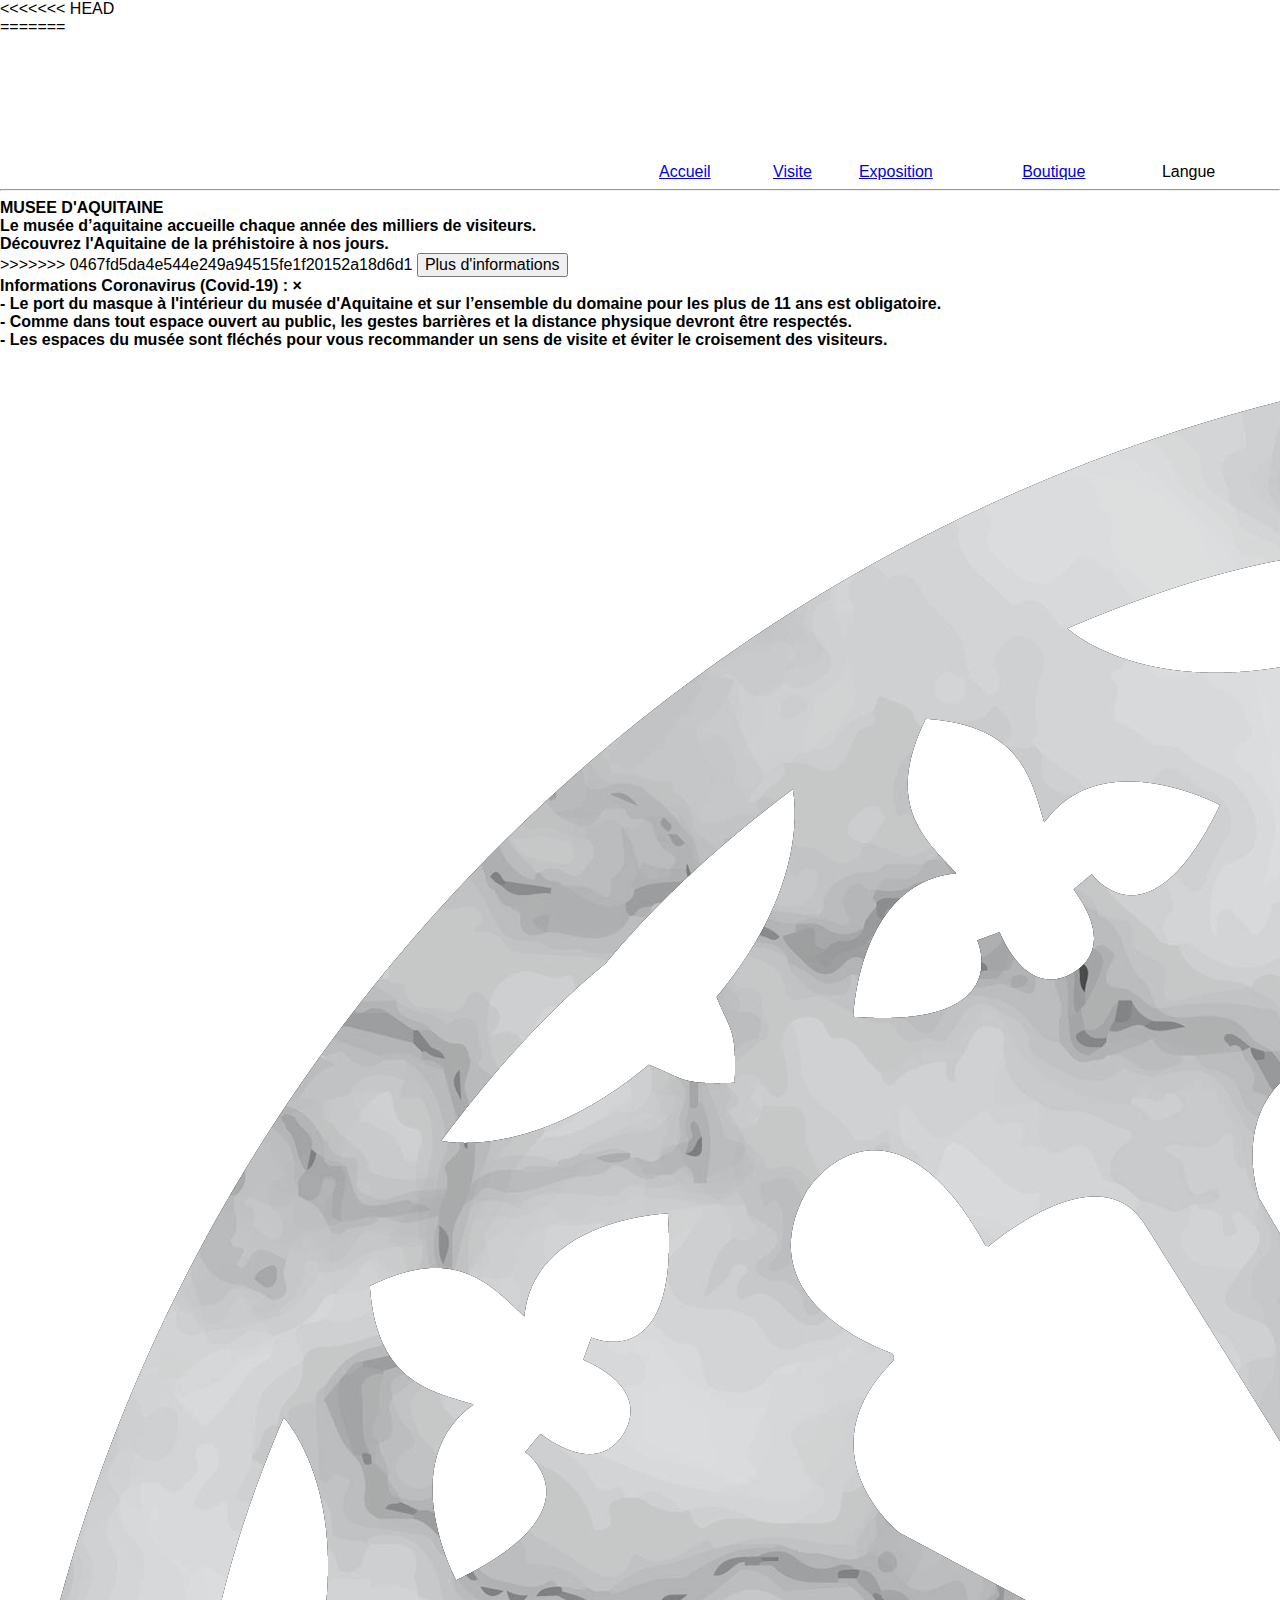
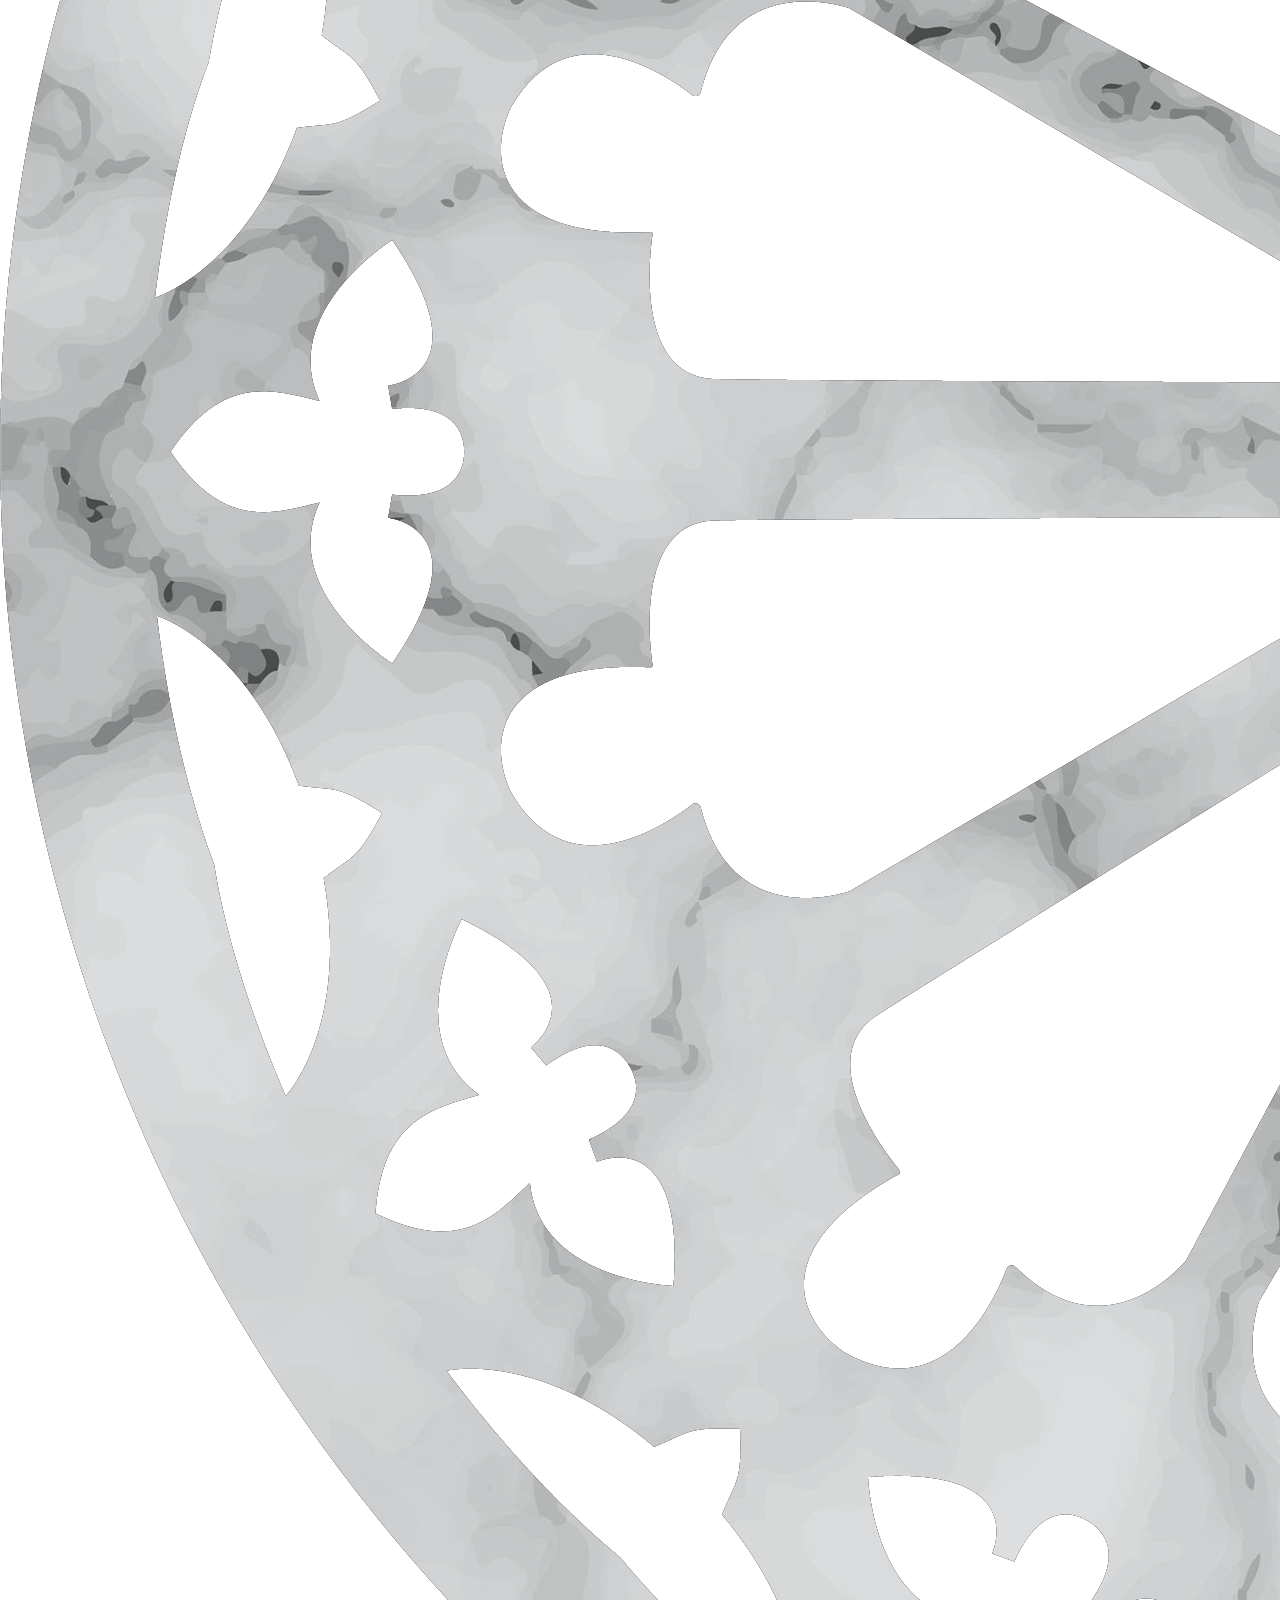
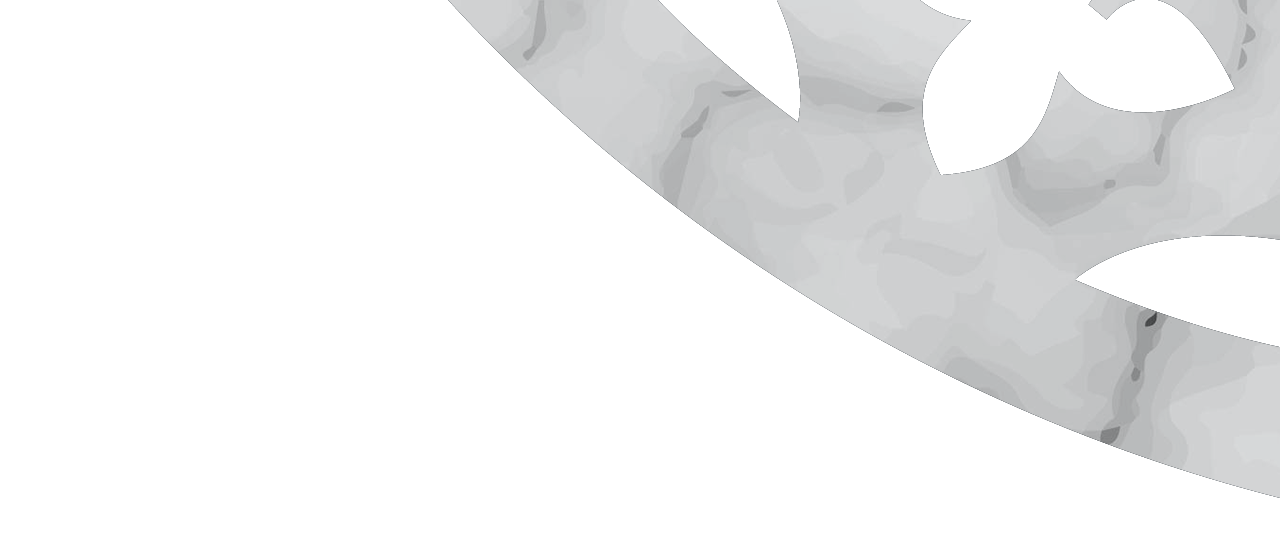
==== Accueil.html @ db30e109 "nouvelle feuille de style" ====
<!DOCTYPE html>
<html>
    <head>
	    <title>Musée d'aquitaine</title>
		<meta charset="UTF-8">
		<link rel="stylesheet" href="css/style.css"> 
		<link rel="stylesheet" href="reset.css">
    </head>
    <body>
<<<<<<< HEAD
		
	</div>	
    	<!-- Pour la programmation du bouton Covid -->
    	<div class="CadrePopUpCovid">
=======
<!------------------------------------------------- NAV BARRE = MENU -------------------------------------------------->
	<div class="container">
		<div class="navbar">
			<table class="navbar-table" width="100%" border="0px" height="100%">
				<tr>
					<td><center><img width="30%" src="image/musee.png"></center></td>
					<td class="active"><a href="#">Accueil</a></td>
					<td><a href="#">Visite</a></td>
					<td><a href="Exposition.html">Exposition</a></td>
					<td><a href="#">Boutique</a></td>
					<td><a>Langue</a></td>
				</tr>
			</table>
		</div>
		<hr class="bar">
	</div>
<!--------------------------------------------------- TITRE + SOUS-TITRE ----------------------------------------------->
	<div class="titre">
		<h1>MUSEE D'AQUITAINE </h1> 
		<h3 id="ligne1">Le musée d’aquitaine accueille chaque année des milliers de visiteurs.</h3>
		<h3 id="ligne2">Découvrez l'Aquitaine de la  préhistoire à nos jours.</h3>
	</div>
<!--------------------------------------------- BOUTON OUVERTURE POP-UP COVID-19 --------------------------------------->
    	
    <div class="CadreBoutonPopUpCovid">
>>>>>>> 0467fd5da4e544e249a94515fe1f20152a18d6d1
    	<button id="btnPopup" class="btnPopup">Plus d'informations</button>
    </div>

<!------------------------------------------------- FENETRE POP UP COVID-19 -------------------------------------------->

		<div id="FenetreCovid" class="FenetreCovid">
			<div id="popup" class="popup">
				<h2>
					Informations Coronavirus (Covid-19) :
					<span id="btnClose" class="btnClose">&times;</span>
				</h2> 
				<h2> - Le port du masque à l'intérieur du musée d'Aquitaine et sur l’ensemble du domaine pour les plus de 11 ans est obligatoire.</h2>
				<h2> - Comme dans tout espace ouvert au public, les gestes barrières et la distance physique devront être respectés. </h2>
				<h2> - Les espaces du musée sont fléchés pour vous recommander un sens de visite et éviter le croisement des visiteurs. </h2>
			</div>
		</div>

		<script src="JS/popUp.JS"></script> 

		<!-- Pour la programmation du bouton Covid fin -->

<!---------------------------------------------- ANIMATION ROSACE ARRIERE-PLAN ----------------------------------------------->

	<div class="flottant">
           <img id="reload" src="image/rosace (1).png" alt="scroll">
	</div>
    <script src="JS/slider.js" type="text/javascript"></script>
<!---------------------------------------------------------- FIN ------------------------------------------------------------->
    </body>
</html>
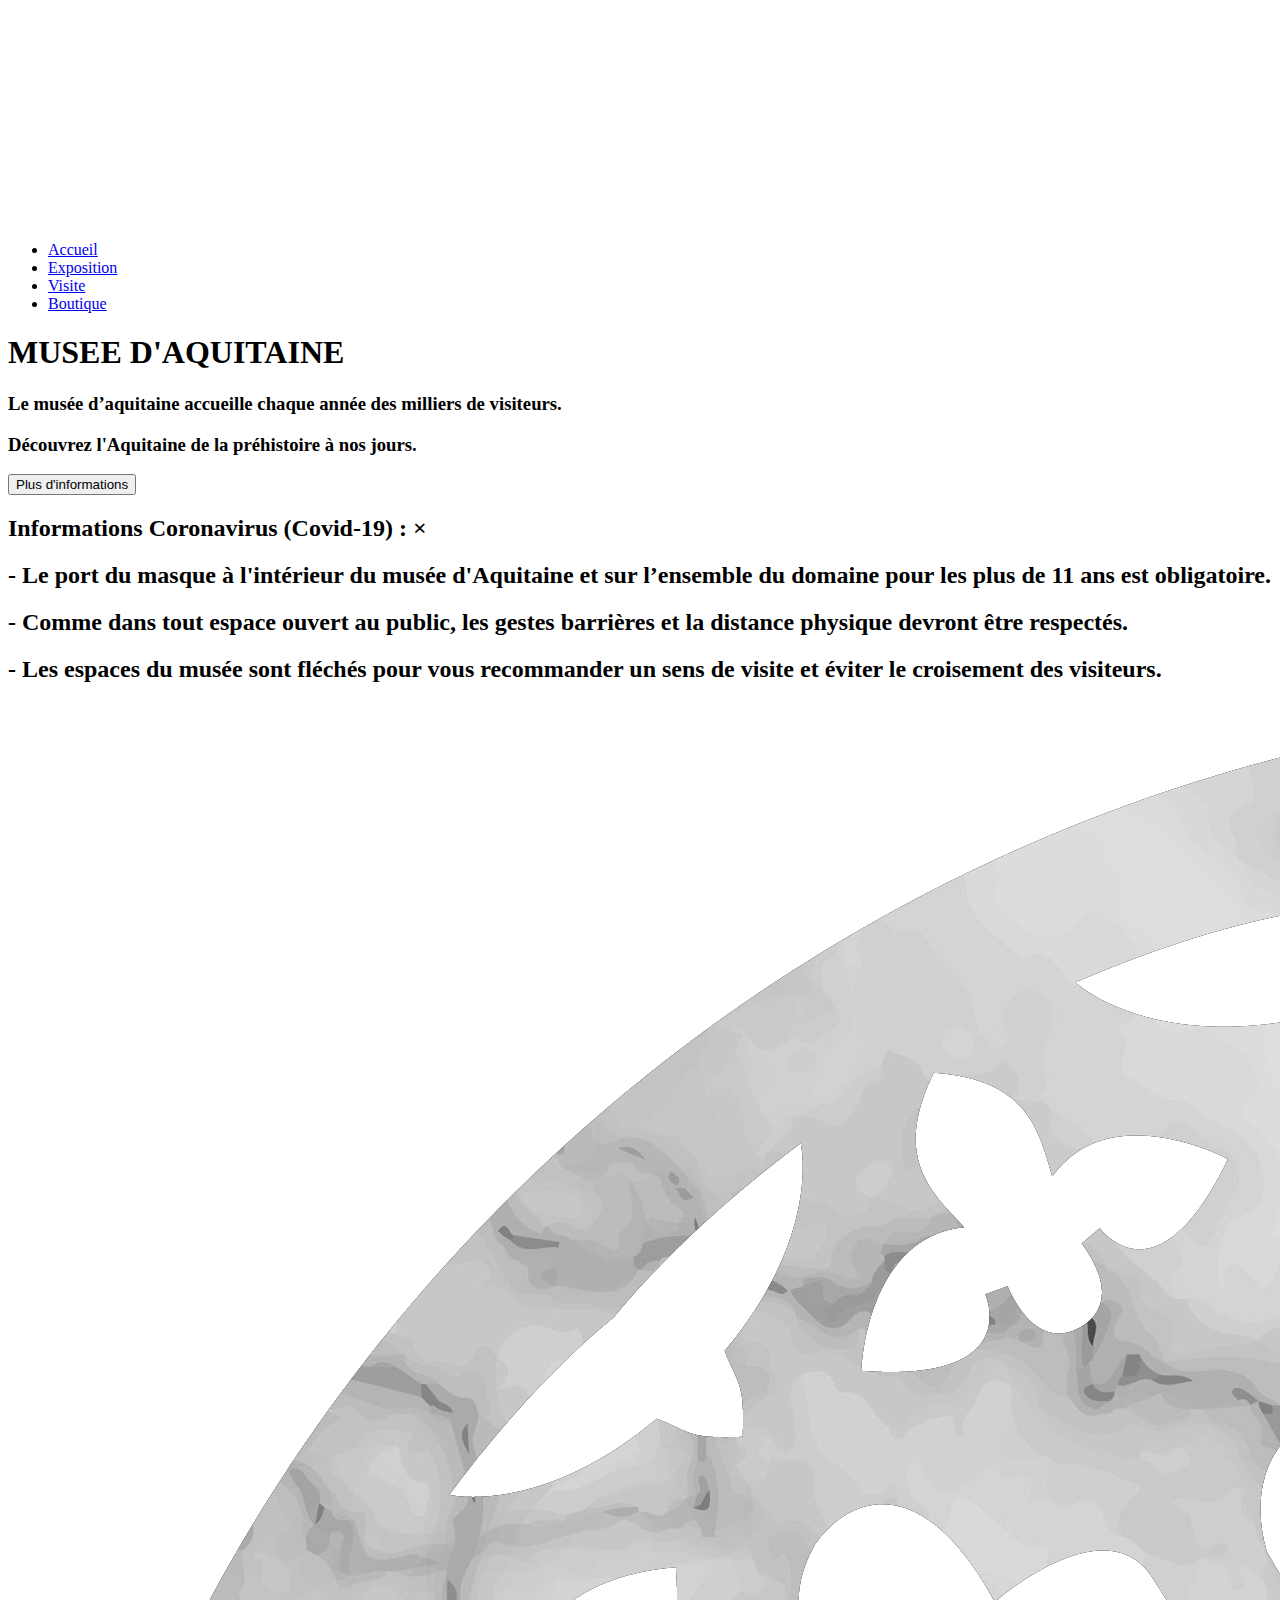
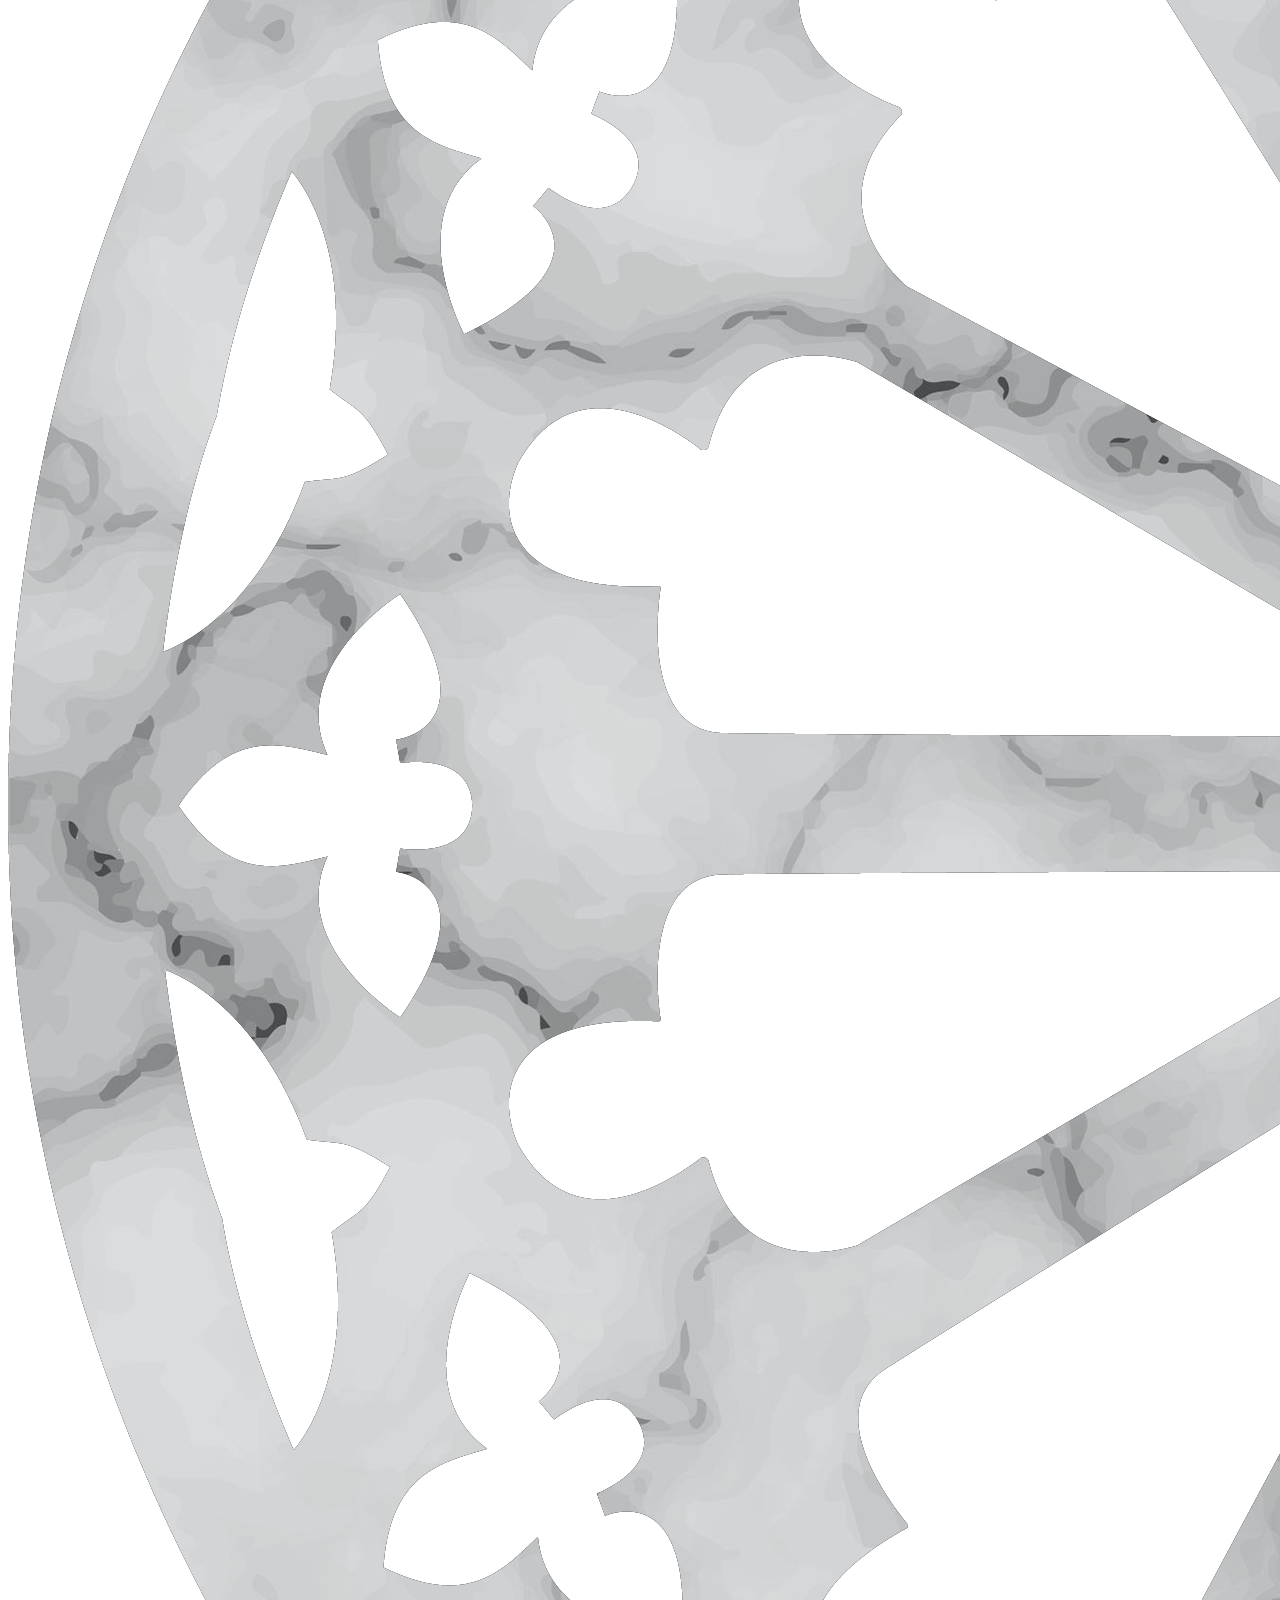
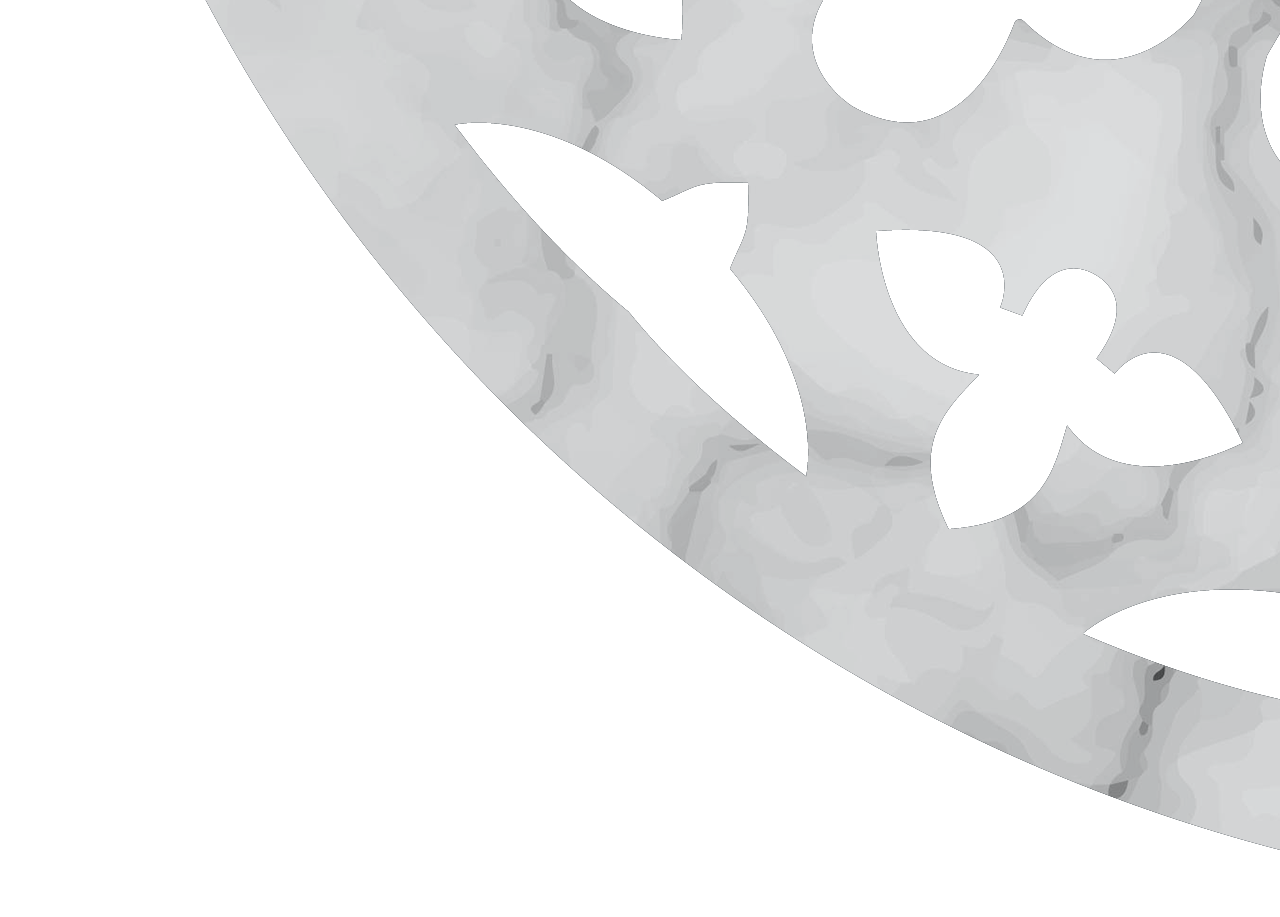
==== commit a8cdf0d6: "changement navbarre" ====
--- a/Accueil.html
+++ b/Accueil.html
@@ -3,34 +3,21 @@
     <head>
 	    <title>Musée d'aquitaine</title>
 		<meta charset="UTF-8">
-		<link rel="stylesheet" href="css/style.css"> 
-		<link rel="stylesheet" href="reset.css">
+        <link rel="stylesheet" href="css/style.css"> 
     </head>
     <body>
-<<<<<<< HEAD
-		
-	</div>	
-    	<!-- Pour la programmation du bouton Covid -->
-    	<div class="CadrePopUpCovid">
-=======
 <!------------------------------------------------- NAV BARRE = MENU -------------------------------------------------->
 	<div class="container">
-		<div class="navbar">
-			<table class="navbar-table" width="100%" border="0px" height="100%">
-				<tr>
-					<td><center><img width="30%" src="image/musee.png"></center></td>
-					<td class="active"><a href="#">Accueil</a></td>
-					<td><a href="#">Visite</a></td>
-					<td><a href="Exposition.html">Exposition</a></td>
-					<td><a href="#">Boutique</a></td>
-					<td><a>Langue</a></td>
-				</tr>
-			</table>
-		</div>
-		<hr class="bar">
+			<img class="logo_musée" src="image/musee.png">
+			<ul>
+				<li><a href="Accueil.html">Accueil</a></li>
+ 				<li><a href="Exposition.html">Exposition</a></li>
+ 				<li><a href="Visite.html">Visite</a></li>
+ 				<li><a href="Boutique.html">Boutique</a></li>
+			</ul>
 	</div>
 <!--------------------------------------------------- TITRE + SOUS-TITRE ----------------------------------------------->
-	<div class="titre">
+	<div class="CadreTitre">
 		<h1>MUSEE D'AQUITAINE </h1> 
 		<h3 id="ligne1">Le musée d’aquitaine accueille chaque année des milliers de visiteurs.</h3>
 		<h3 id="ligne2">Découvrez l'Aquitaine de la  préhistoire à nos jours.</h3>
@@ -38,7 +25,6 @@
 <!--------------------------------------------- BOUTON OUVERTURE POP-UP COVID-19 --------------------------------------->
     	
     <div class="CadreBoutonPopUpCovid">
->>>>>>> 0467fd5da4e544e249a94515fe1f20152a18d6d1
     	<button id="btnPopup" class="btnPopup">Plus d'informations</button>
     </div>
 
@@ -58,8 +44,6 @@
 
 		<script src="JS/popUp.JS"></script> 
 
-		<!-- Pour la programmation du bouton Covid fin -->
-
 <!---------------------------------------------- ANIMATION ROSACE ARRIERE-PLAN ----------------------------------------------->
 
 	<div class="flottant">
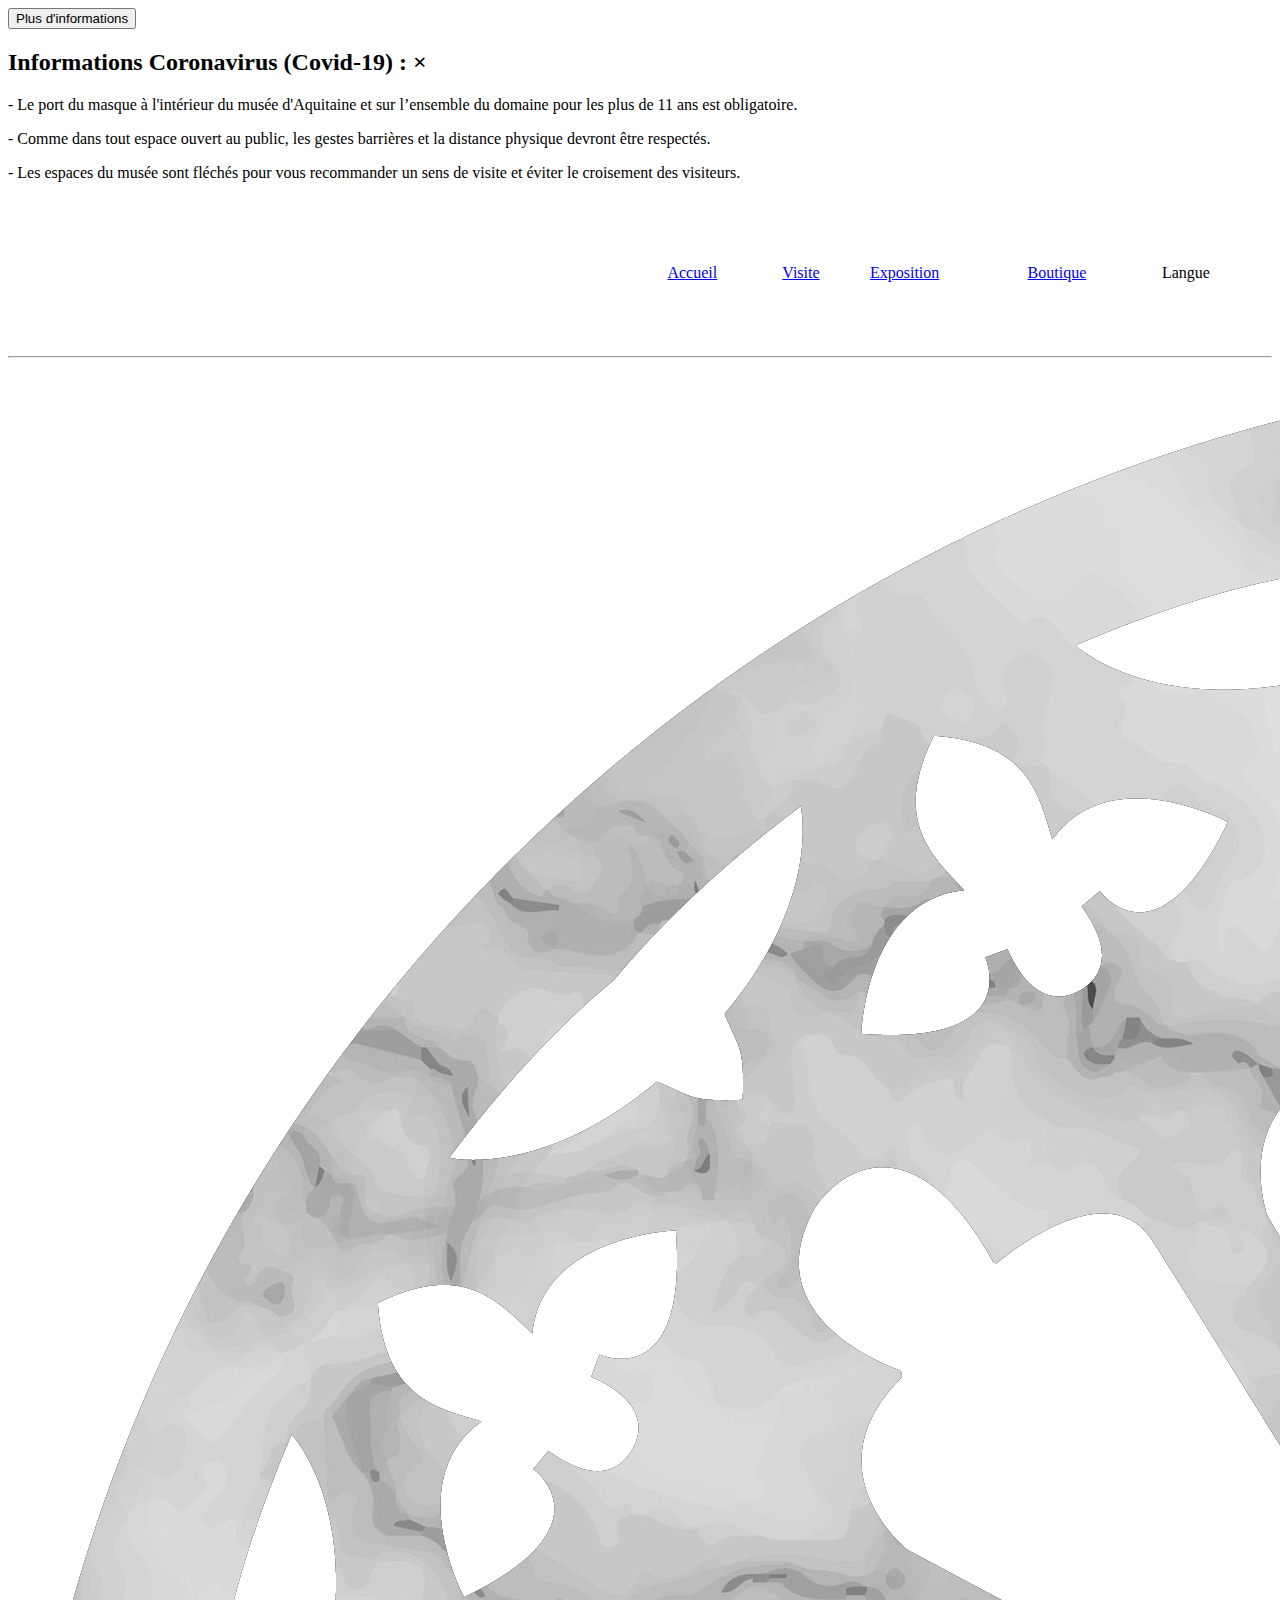
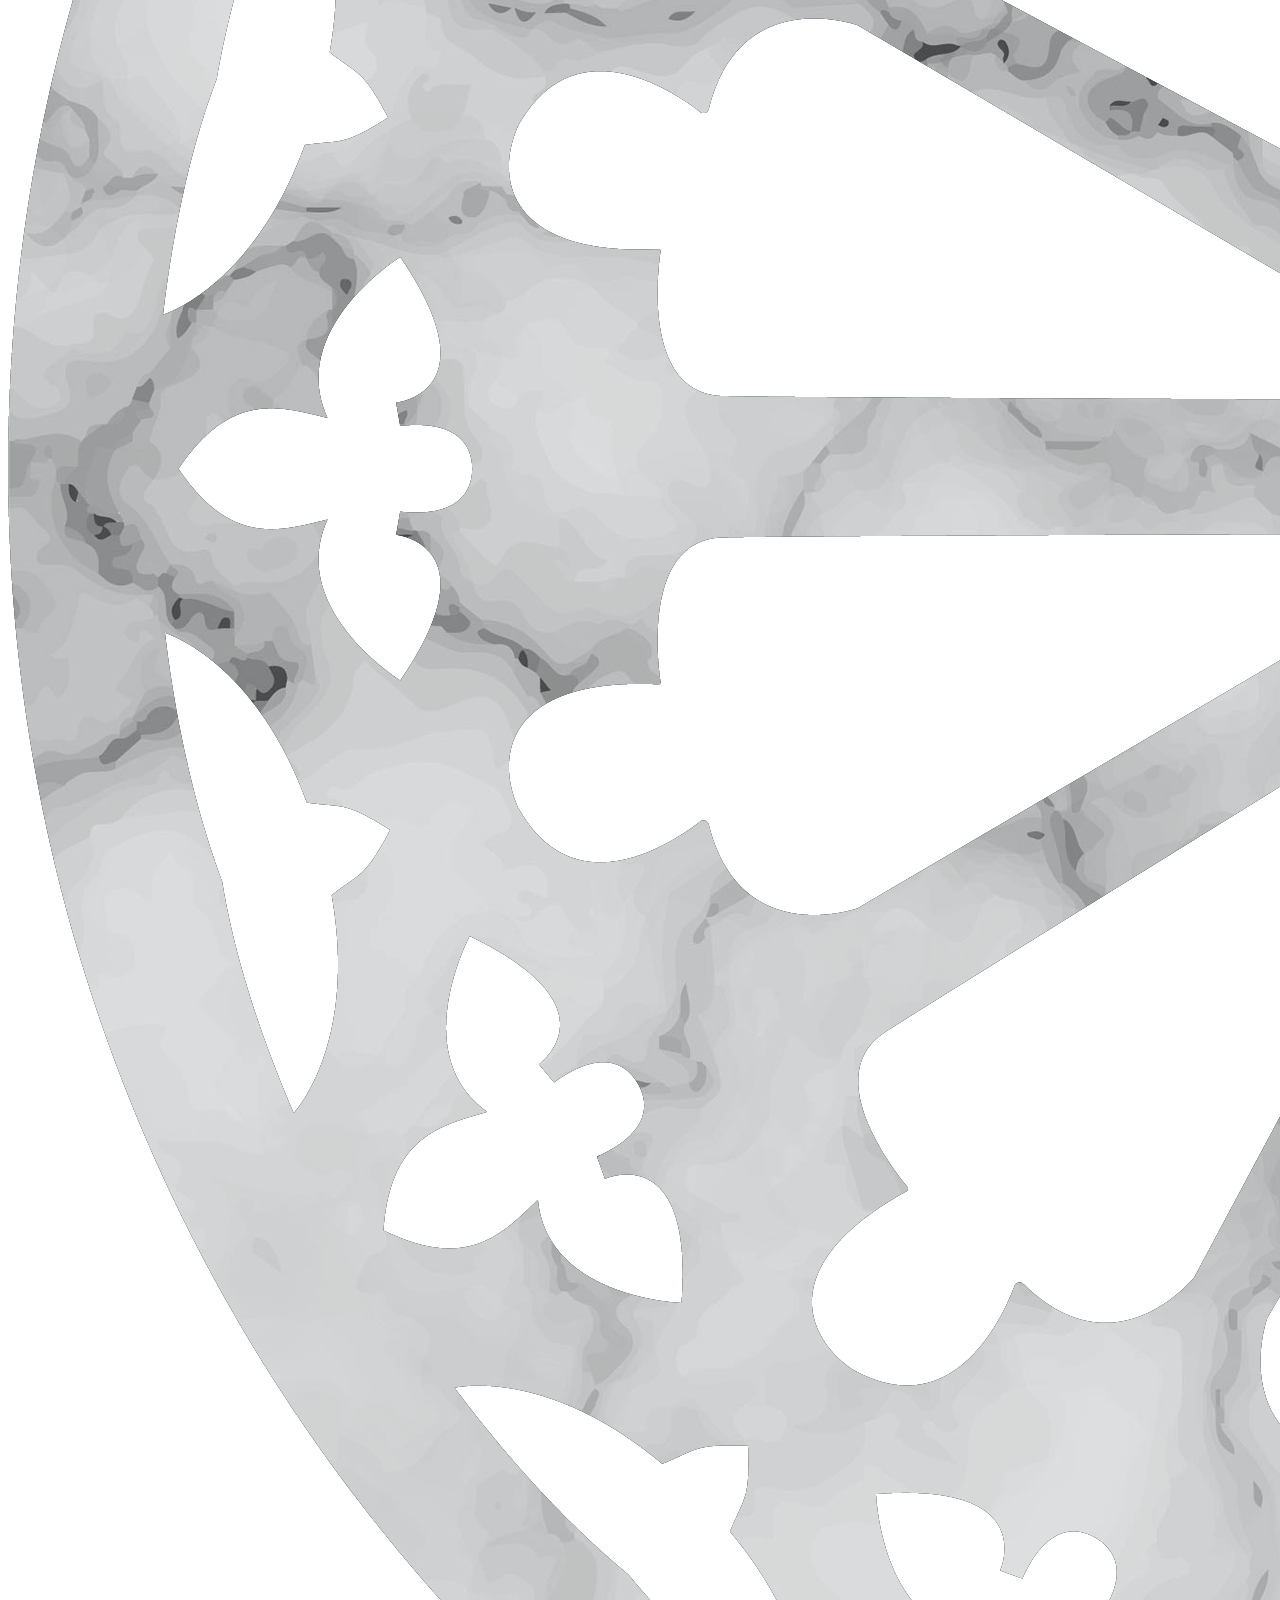
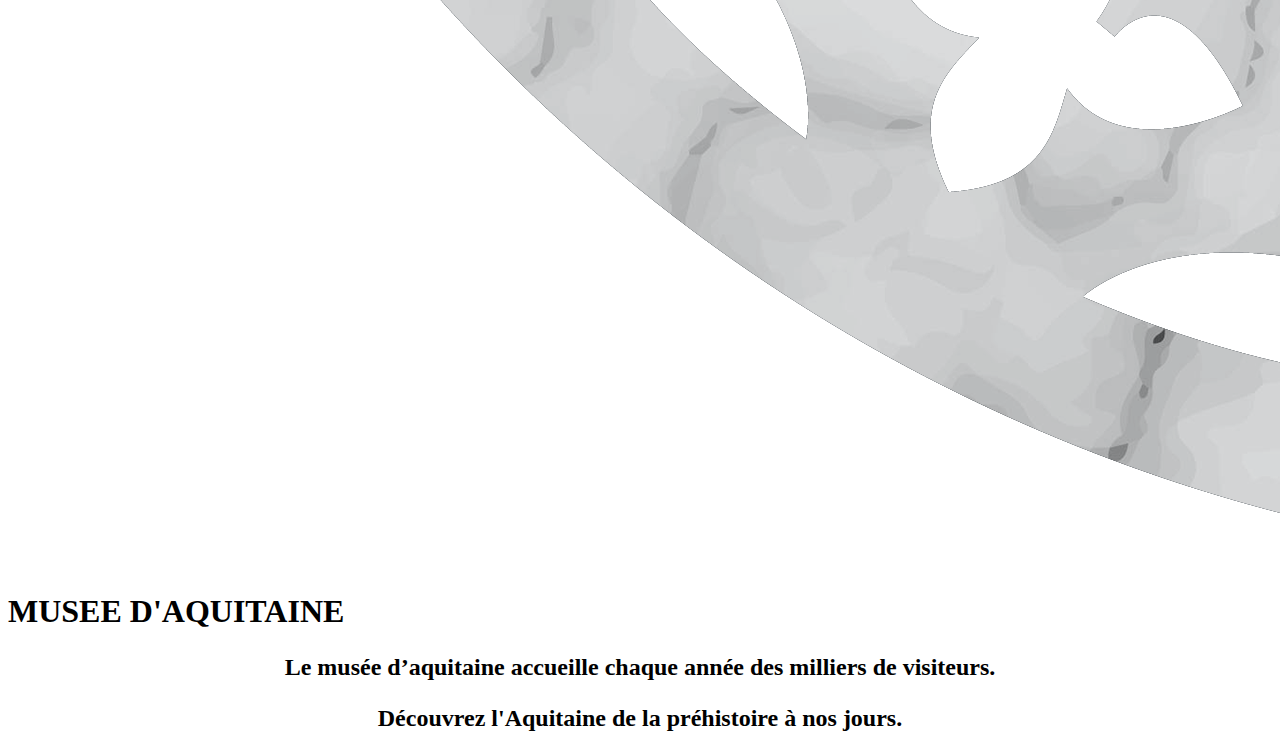
==== commit c7c3f308: "s,n:s" ====
--- a/Accueil.html
+++ b/Accueil.html
@@ -6,50 +6,73 @@
         <link rel="stylesheet" href="css/style.css"> 
     </head>
     <body>
-<!------------------------------------------------- NAV BARRE = MENU -------------------------------------------------->
-	<div class="container">
-			<img class="logo_musée" src="image/musee.png">
-			<ul>
-				<li><a href="Accueil.html">Accueil</a></li>
- 				<li><a href="Exposition.html">Exposition</a></li>
- 				<li><a href="Visite.html">Visite</a></li>
- 				<li><a href="Boutique.html">Boutique</a></li>
-			</ul>
-	</div>
-<!--------------------------------------------------- TITRE + SOUS-TITRE ----------------------------------------------->
-	<div class="CadreTitre">
-		<h1>MUSEE D'AQUITAINE </h1> 
-		<h3 id="ligne1">Le musée d’aquitaine accueille chaque année des milliers de visiteurs.</h3>
-		<h3 id="ligne2">Découvrez l'Aquitaine de la  préhistoire à nos jours.</h3>
-	</div>
-<!--------------------------------------------- BOUTON OUVERTURE POP-UP COVID-19 --------------------------------------->
-    	
-    <div class="CadreBoutonPopUpCovid">
+		
+
+    	<!-- Pour la programmation du bouton Covid -->
+    	<div class="CadrePopUpCovid">
     	<button id="btnPopup" class="btnPopup">Plus d'informations</button>
-    </div>
-
-<!------------------------------------------------- FENETRE POP UP COVID-19 -------------------------------------------->
-
+    	</div>
+		
 		<div id="FenetreCovid" class="FenetreCovid">
 			<div id="popup" class="popup">
 				<h2>
 					Informations Coronavirus (Covid-19) :
 					<span id="btnClose" class="btnClose">&times;</span>
-				</h2> 
-				<h2> - Le port du masque à l'intérieur du musée d'Aquitaine et sur l’ensemble du domaine pour les plus de 11 ans est obligatoire.</h2>
-				<h2> - Comme dans tout espace ouvert au public, les gestes barrières et la distance physique devront être respectés. </h2>
-				<h2> - Les espaces du musée sont fléchés pour vous recommander un sens de visite et éviter le croisement des visiteurs. </h2>
+				</h2>
+
+				<p> - Le port du masque à l'intérieur du musée d'Aquitaine et sur l’ensemble du domaine pour les plus de 11 ans est obligatoire.</p>
+				<p> - Comme dans tout espace ouvert au public, les gestes barrières et la distance physique devront être respectés. </p>
+				<p> - Les espaces du musée sont fléchés pour vous recommander un sens de visite et éviter le croisement des visiteurs. </p>
 			</div>
 		</div>
 
 		<script src="JS/popUp.JS"></script> 
 
-<!---------------------------------------------- ANIMATION ROSACE ARRIERE-PLAN ----------------------------------------------->
+		<!-- Pour la programmation du bouton Covid -->
 
-	<div class="flottant">
-           <img id="reload" src="image/rosace (1).png" alt="scroll">
-	</div>
-    <script src="JS/slider.js" type="text/javascript"></script>
-<!---------------------------------------------------------- FIN ------------------------------------------------------------->
+
+		<div class="container">
+			<div class="navbar">
+				<table class="navbar-table" width="100%" border="0px" height="100%">
+					<tr>
+						<td><center><img width="30%" src="musee.png"></center></td>
+						<td class="active"><a href="#">Accueil</a></td>
+						<td><a href="#">Visite</a></td>
+						<td><a href="#">Exposition</a></td>
+						<td><a href="#">Boutique</a></td>
+						<td><a>Langue</a></td>
+					</tr>
+				</table>
+			</div>
+			<hr class="bar">
+		</div>
+
+		<div class="flottant">
+            <img id="reload" src="rosace.png" alt="scroll">
+		</div>
+		
+
+		<div class="titre">
+			
+
+				<h1>MUSEE D'AQUITAINE </h1> 
+				<h2> 
+					<center> 
+					         <p>Le musée d’aquitaine accueille chaque année des milliers de visiteurs.</p> 
+					        Découvrez l'Aquitaine de la  préhistoire à nos jours.
+				    </center>
+					
+ 			    </h2>
+		</div>    
+
+		
+				
+
+
+			</div>  
+
+      <script src="slider.js"></script>
+       <link href="slider.css" type="text/css" rel="stylesheet" />
+       <script src="JS/slider.js" type="text/javascript"></script>
     </body>
 </html>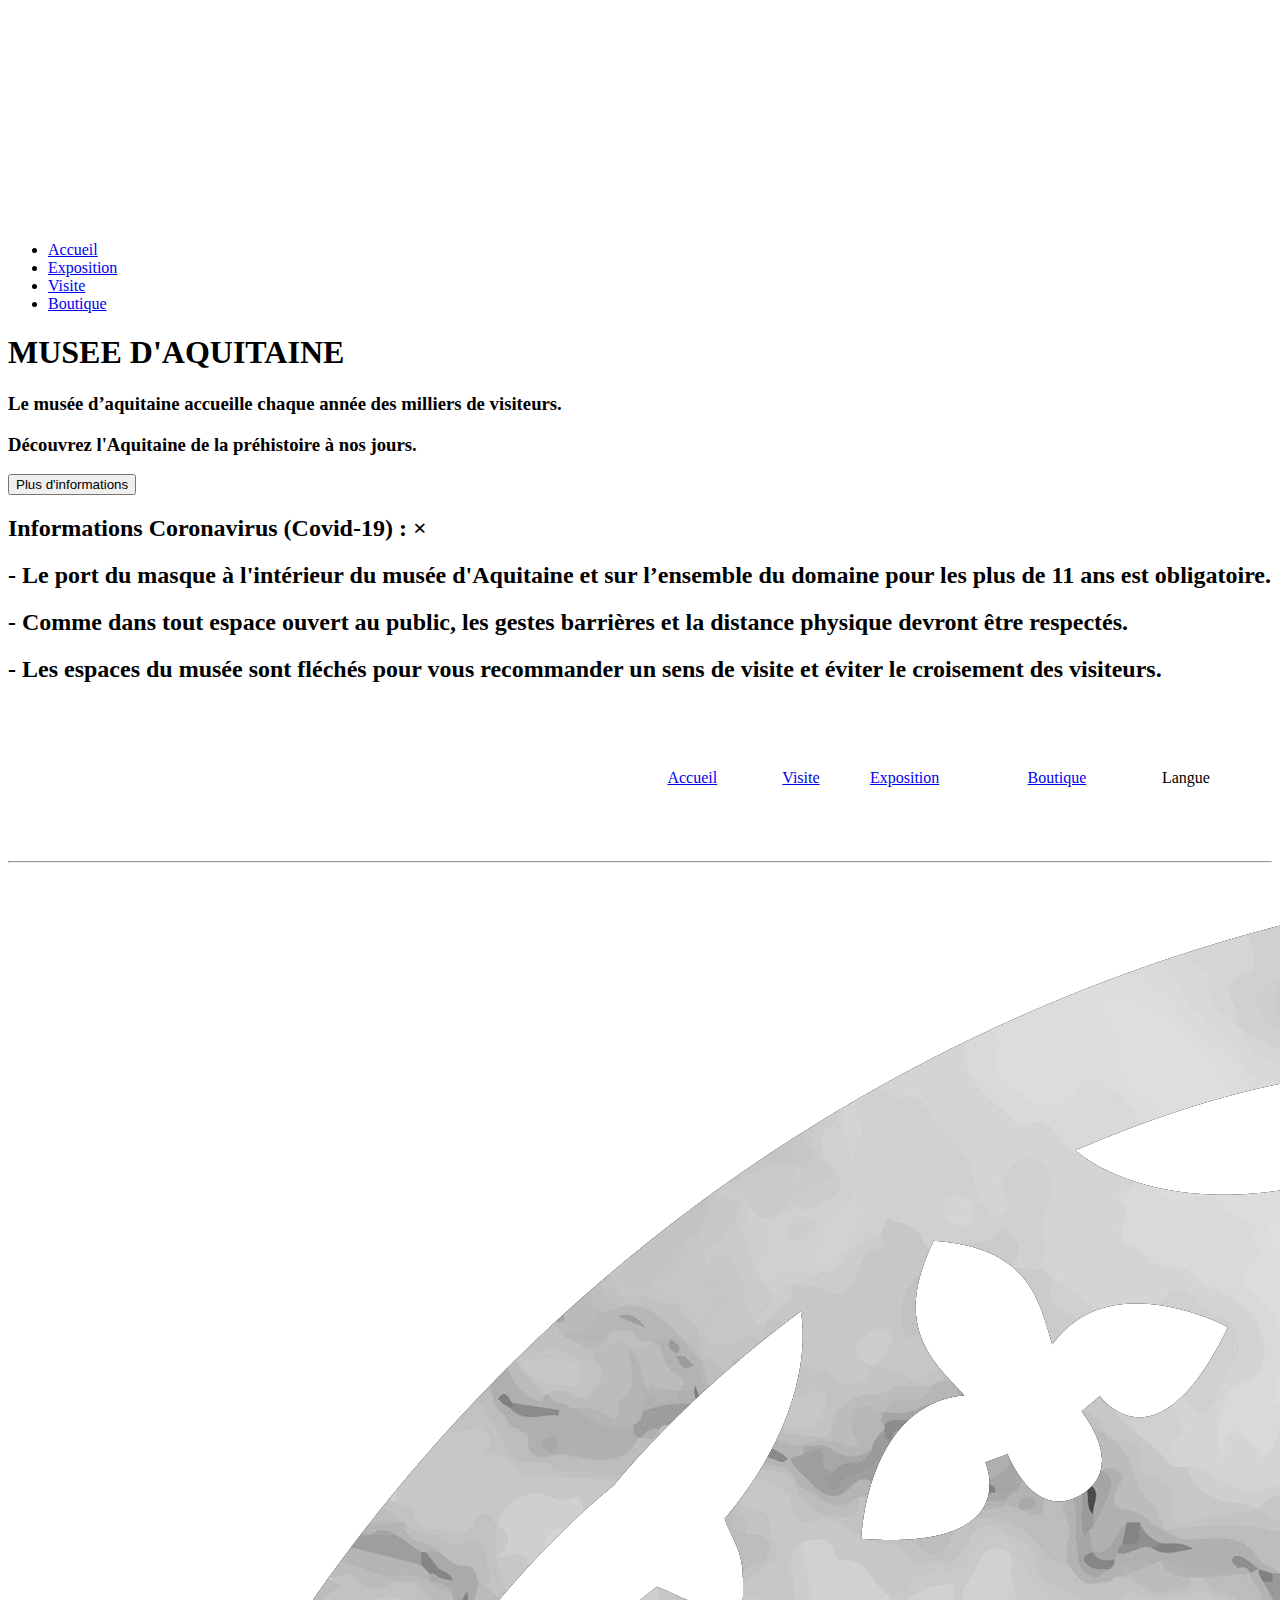
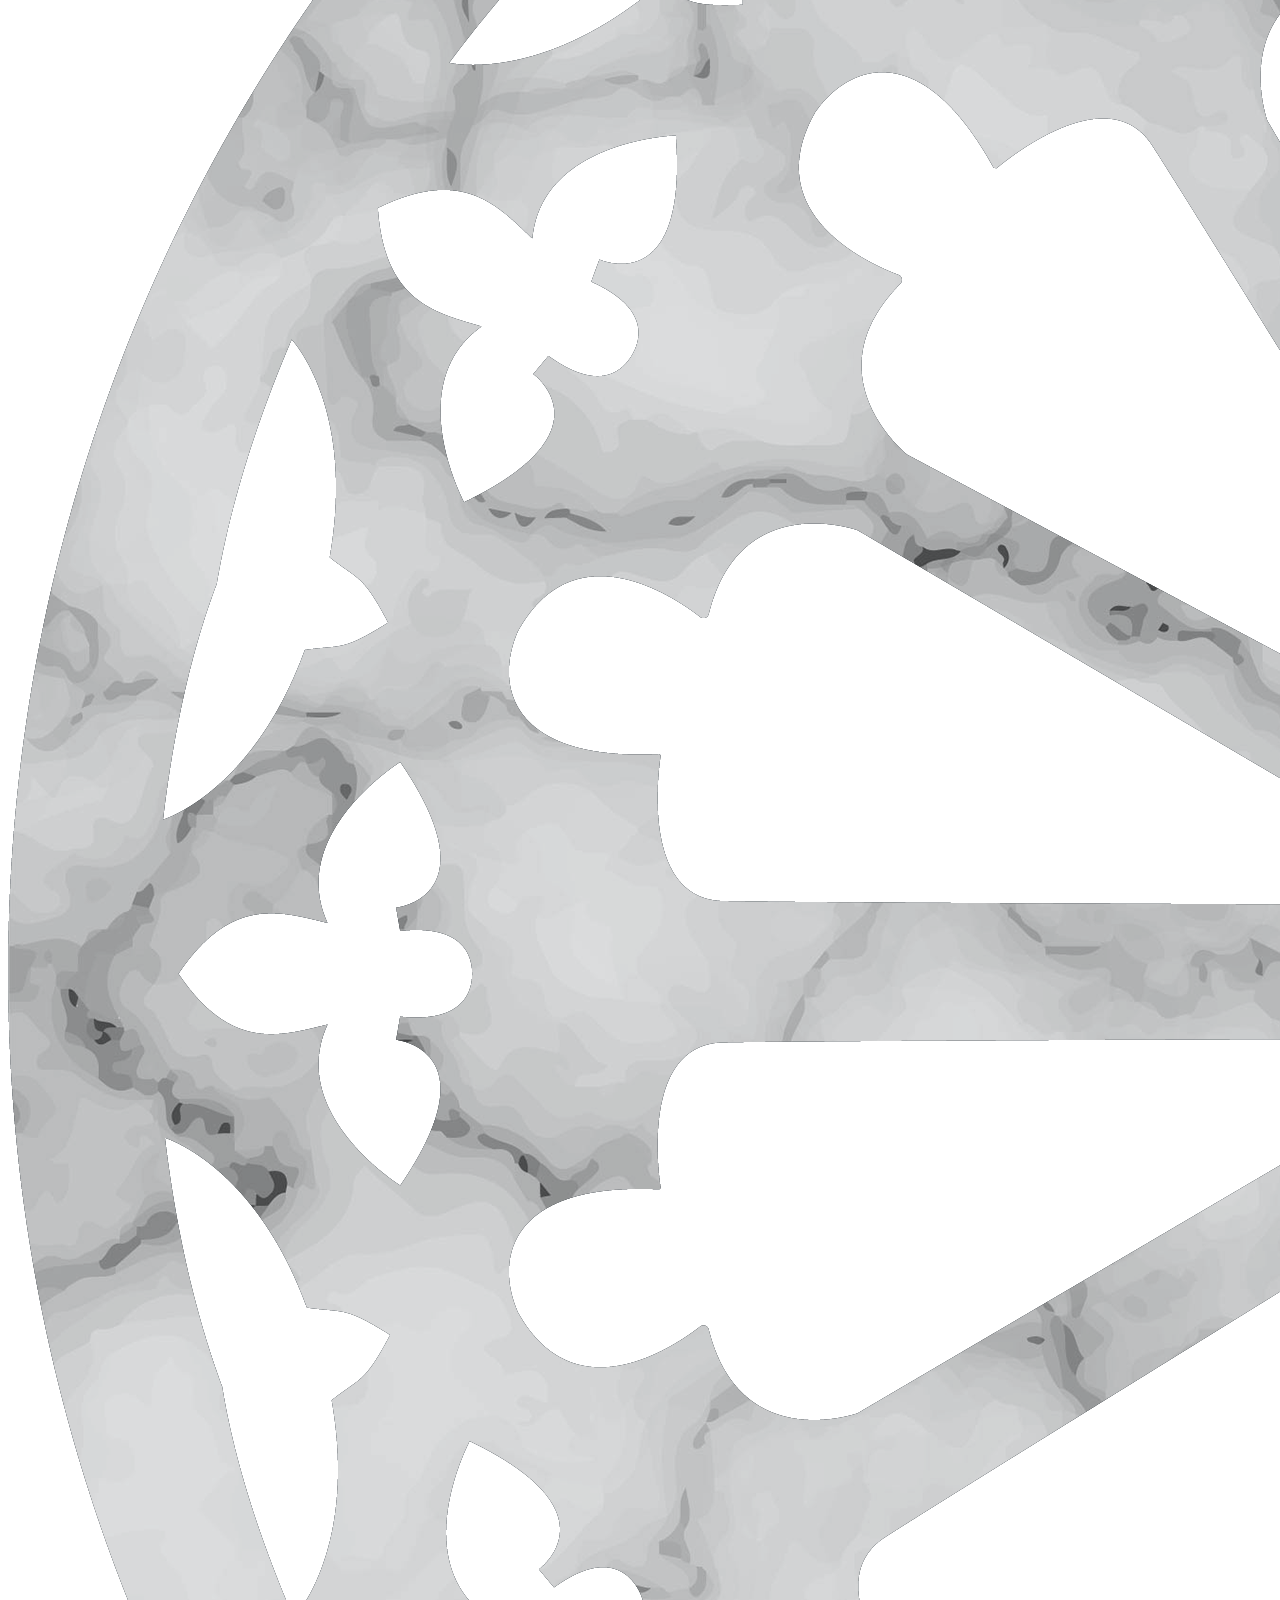
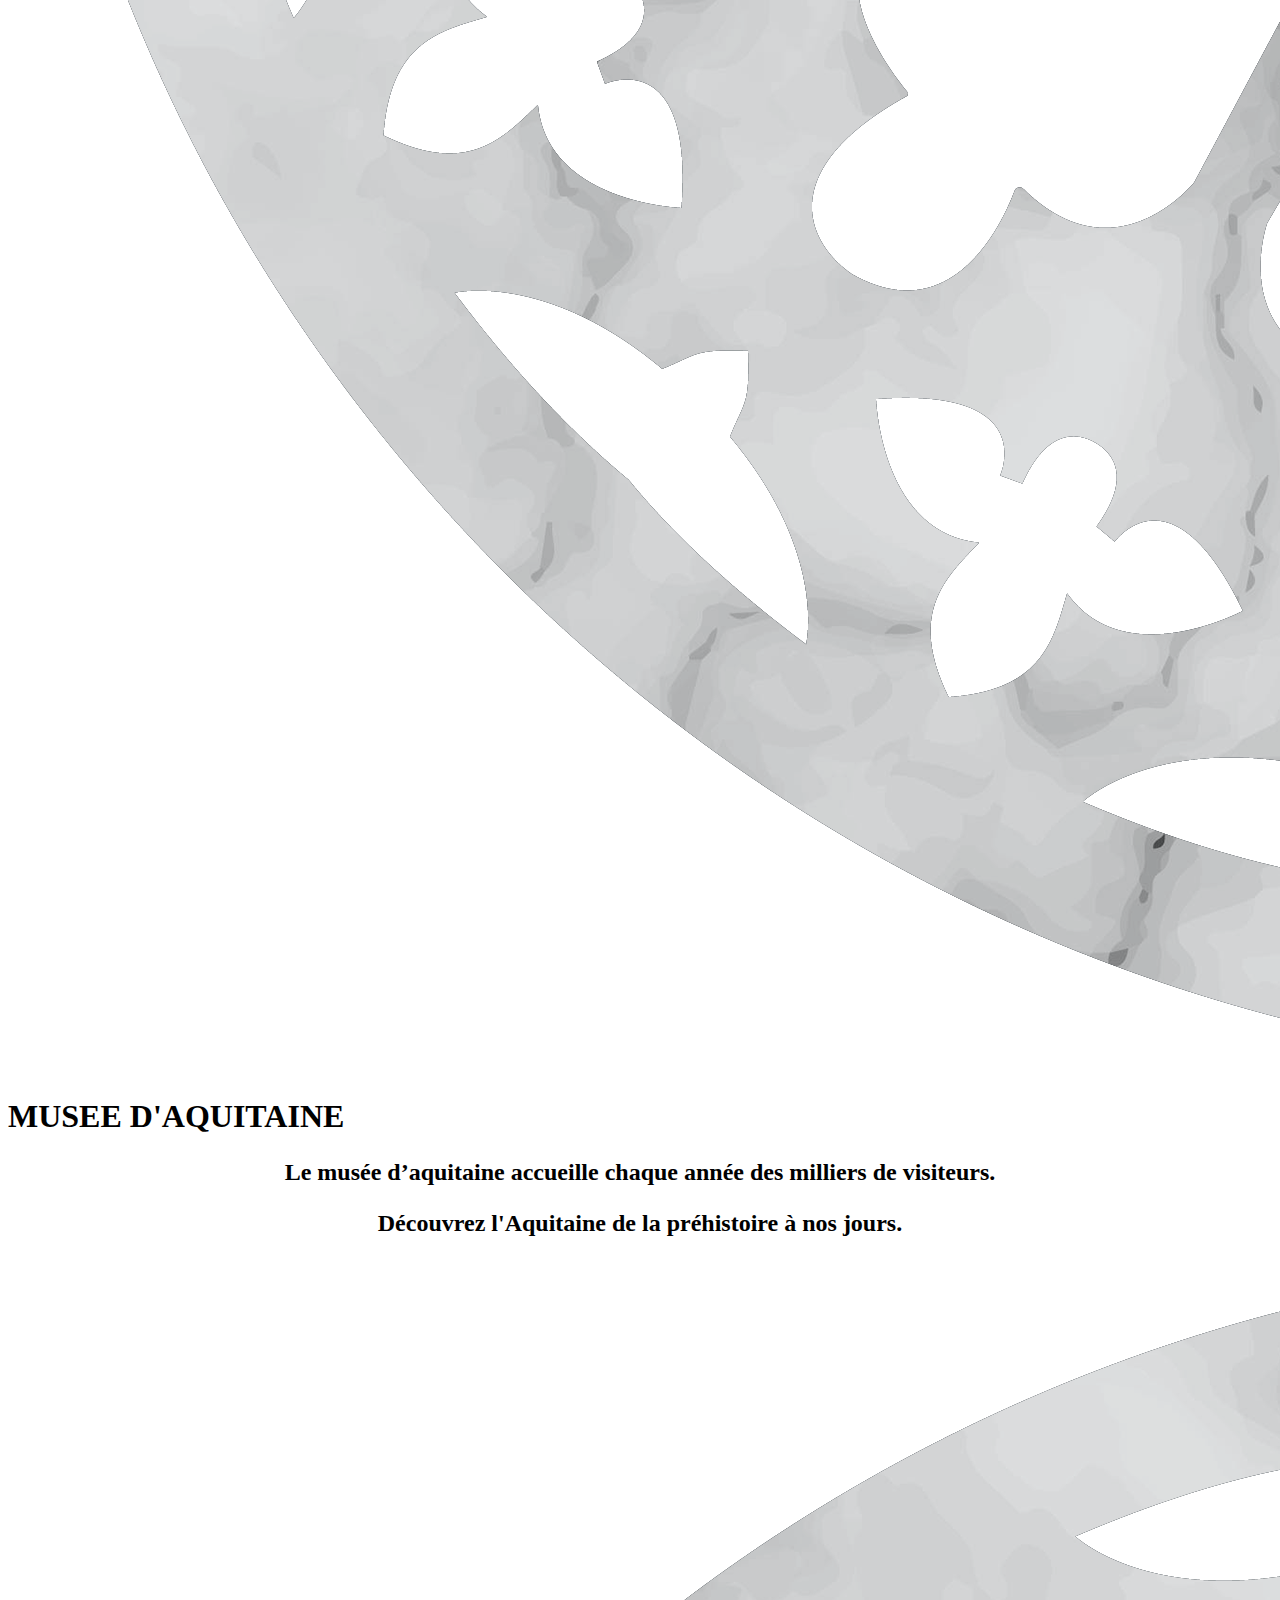
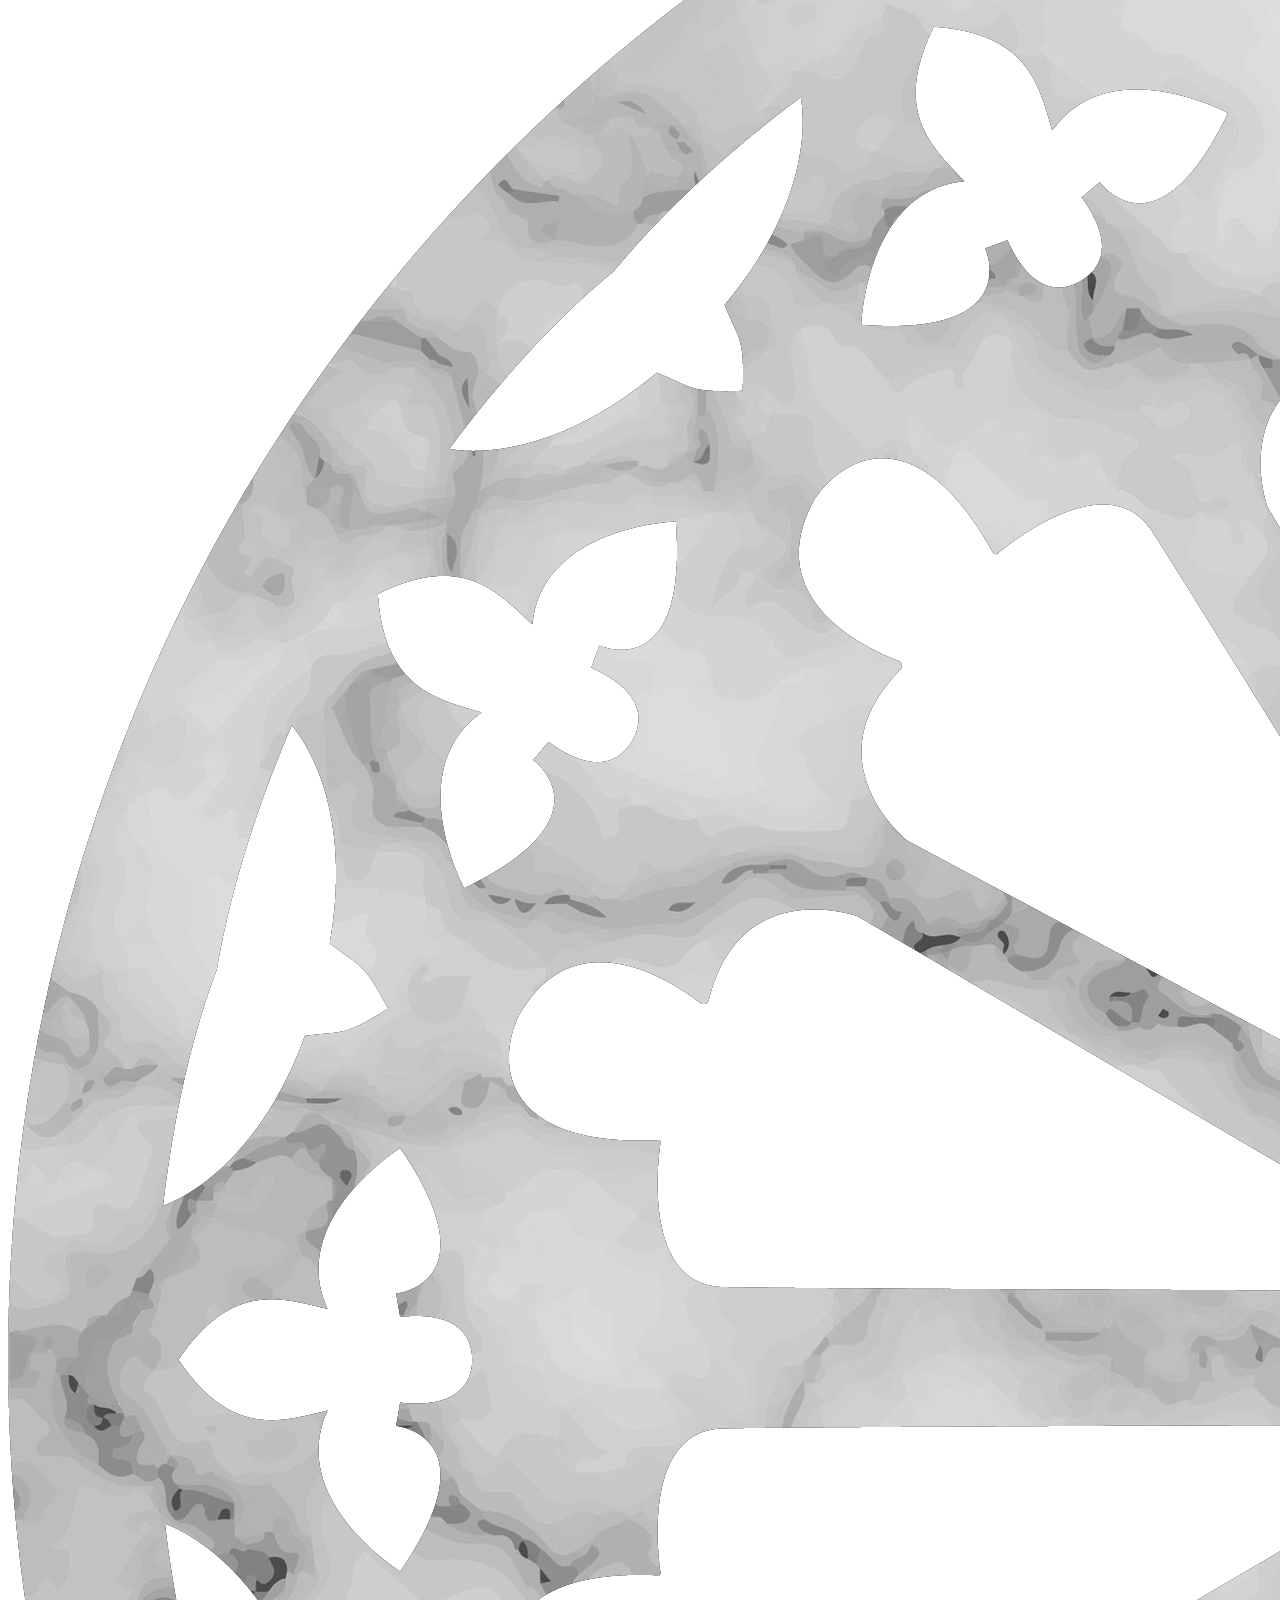
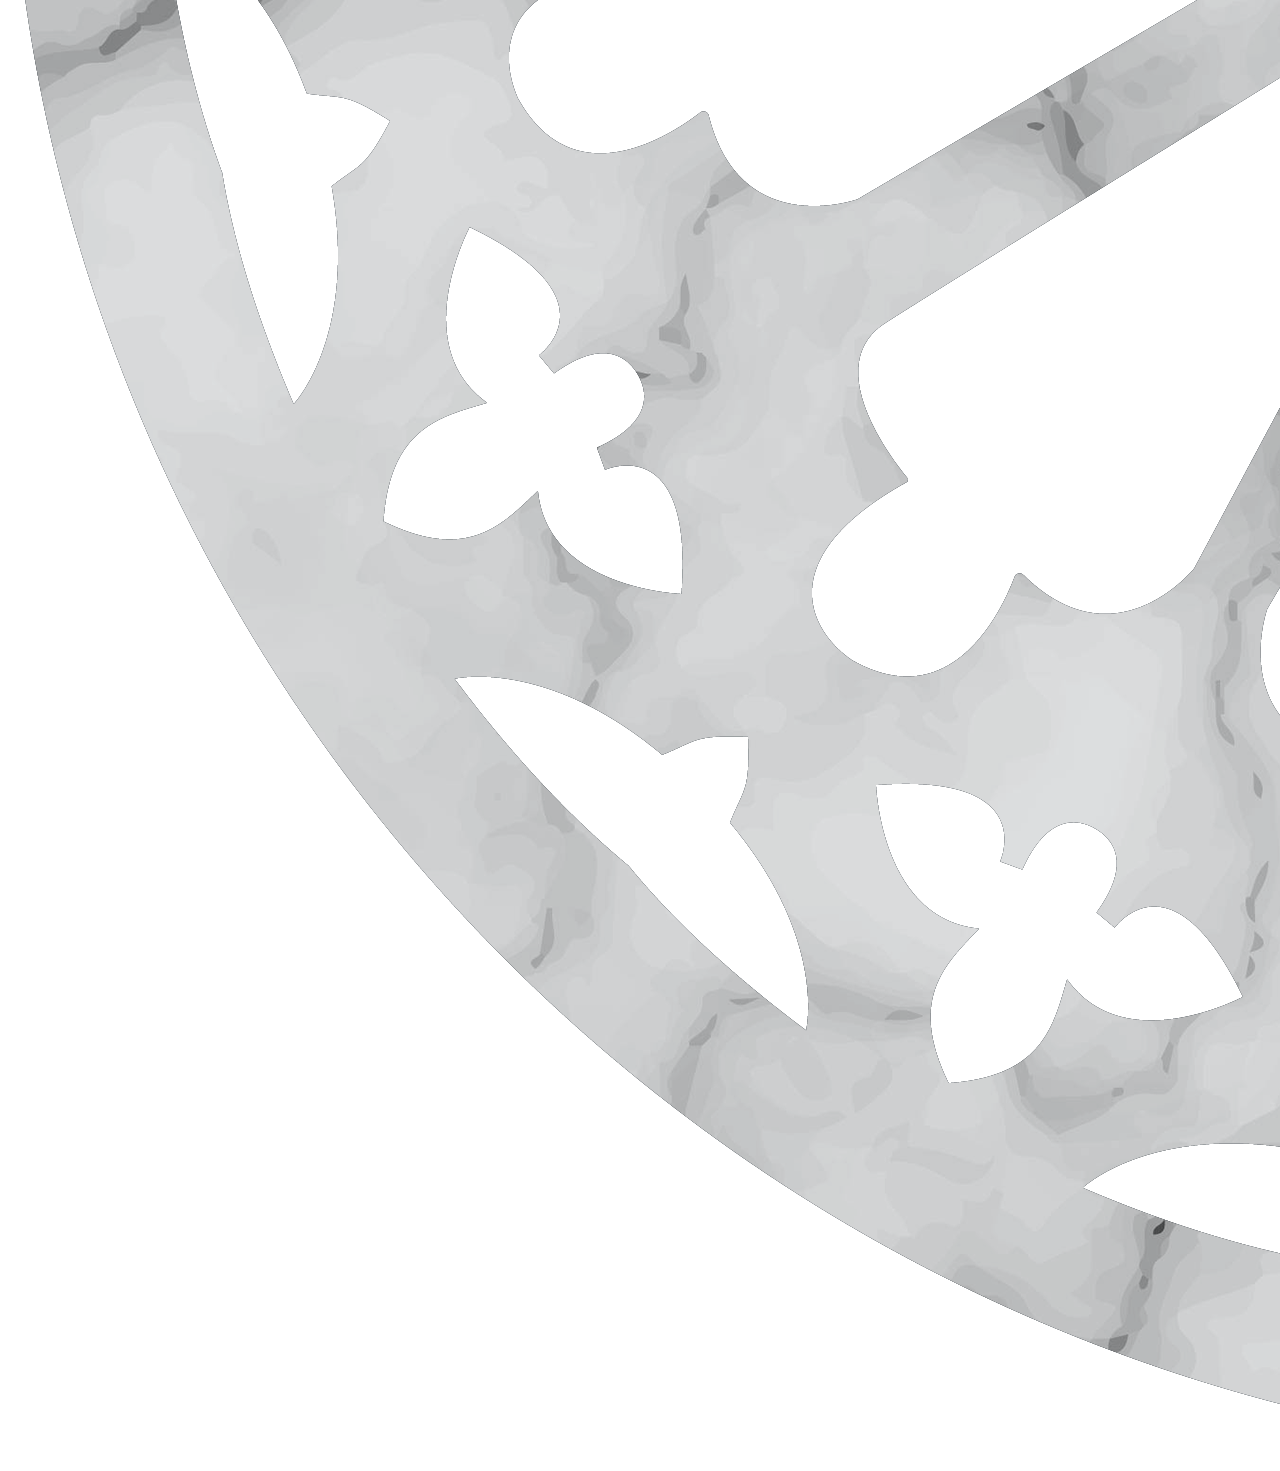
==== commit 878fe0aa: "lslk" ====
--- a/Accueil.html
+++ b/Accueil.html
@@ -10,19 +10,39 @@
 
     	<!-- Pour la programmation du bouton Covid -->
     	<div class="CadrePopUpCovid">
+<!------------------------------------------------- NAV BARRE = MENU -------------------------------------------------->
+	<div class="container">
+			<img class="logo_musée" src="image/musee.png">
+			<ul>
+				<li><a href="Accueil.html">Accueil</a></li>
+ 				<li><a href="Exposition.html">Exposition</a></li>
+ 				<li><a href="Visite.html">Visite</a></li>
+ 				<li><a href="Boutique.html">Boutique</a></li>
+			</ul>
+	</div>
+<!--------------------------------------------------- TITRE + SOUS-TITRE ----------------------------------------------->
+	<div class="CadreTitre">
+		<h1>MUSEE D'AQUITAINE </h1> 
+		<h3 id="ligne1">Le musée d’aquitaine accueille chaque année des milliers de visiteurs.</h3>
+		<h3 id="ligne2">Découvrez l'Aquitaine de la  préhistoire à nos jours.</h3>
+	</div>
+<!--------------------------------------------- BOUTON OUVERTURE POP-UP COVID-19 --------------------------------------->
+    	
+    <div class="CadreBoutonPopUpCovid">
     	<button id="btnPopup" class="btnPopup">Plus d'informations</button>
-    	</div>
-		
+    </div>
+
+<!------------------------------------------------- FENETRE POP UP COVID-19 -------------------------------------------->
+
 		<div id="FenetreCovid" class="FenetreCovid">
 			<div id="popup" class="popup">
 				<h2>
 					Informations Coronavirus (Covid-19) :
 					<span id="btnClose" class="btnClose">&times;</span>
-				</h2>
-
-				<p> - Le port du masque à l'intérieur du musée d'Aquitaine et sur l’ensemble du domaine pour les plus de 11 ans est obligatoire.</p>
-				<p> - Comme dans tout espace ouvert au public, les gestes barrières et la distance physique devront être respectés. </p>
-				<p> - Les espaces du musée sont fléchés pour vous recommander un sens de visite et éviter le croisement des visiteurs. </p>
+				</h2> 
+				<h2> - Le port du masque à l'intérieur du musée d'Aquitaine et sur l’ensemble du domaine pour les plus de 11 ans est obligatoire.</h2>
+				<h2> - Comme dans tout espace ouvert au public, les gestes barrières et la distance physique devront être respectés. </h2>
+				<h2> - Les espaces du musée sont fléchés pour vous recommander un sens de visite et éviter le croisement des visiteurs. </h2>
 			</div>
 		</div>
 
@@ -70,9 +90,12 @@
 
 
 			</div>  
+<!---------------------------------------------- ANIMATION ROSACE ARRIERE-PLAN ----------------------------------------------->
 
-      <script src="slider.js"></script>
-       <link href="slider.css" type="text/css" rel="stylesheet" />
-       <script src="JS/slider.js" type="text/javascript"></script>
+	<div class="flottant">
+           <img id="reload" src="image/rosace (1).png" alt="scroll">
+	</div>
+    <script src="JS/slider.js" type="text/javascript"></script>
+<!---------------------------------------------------------- FIN ------------------------------------------------------------->
     </body>
 </html>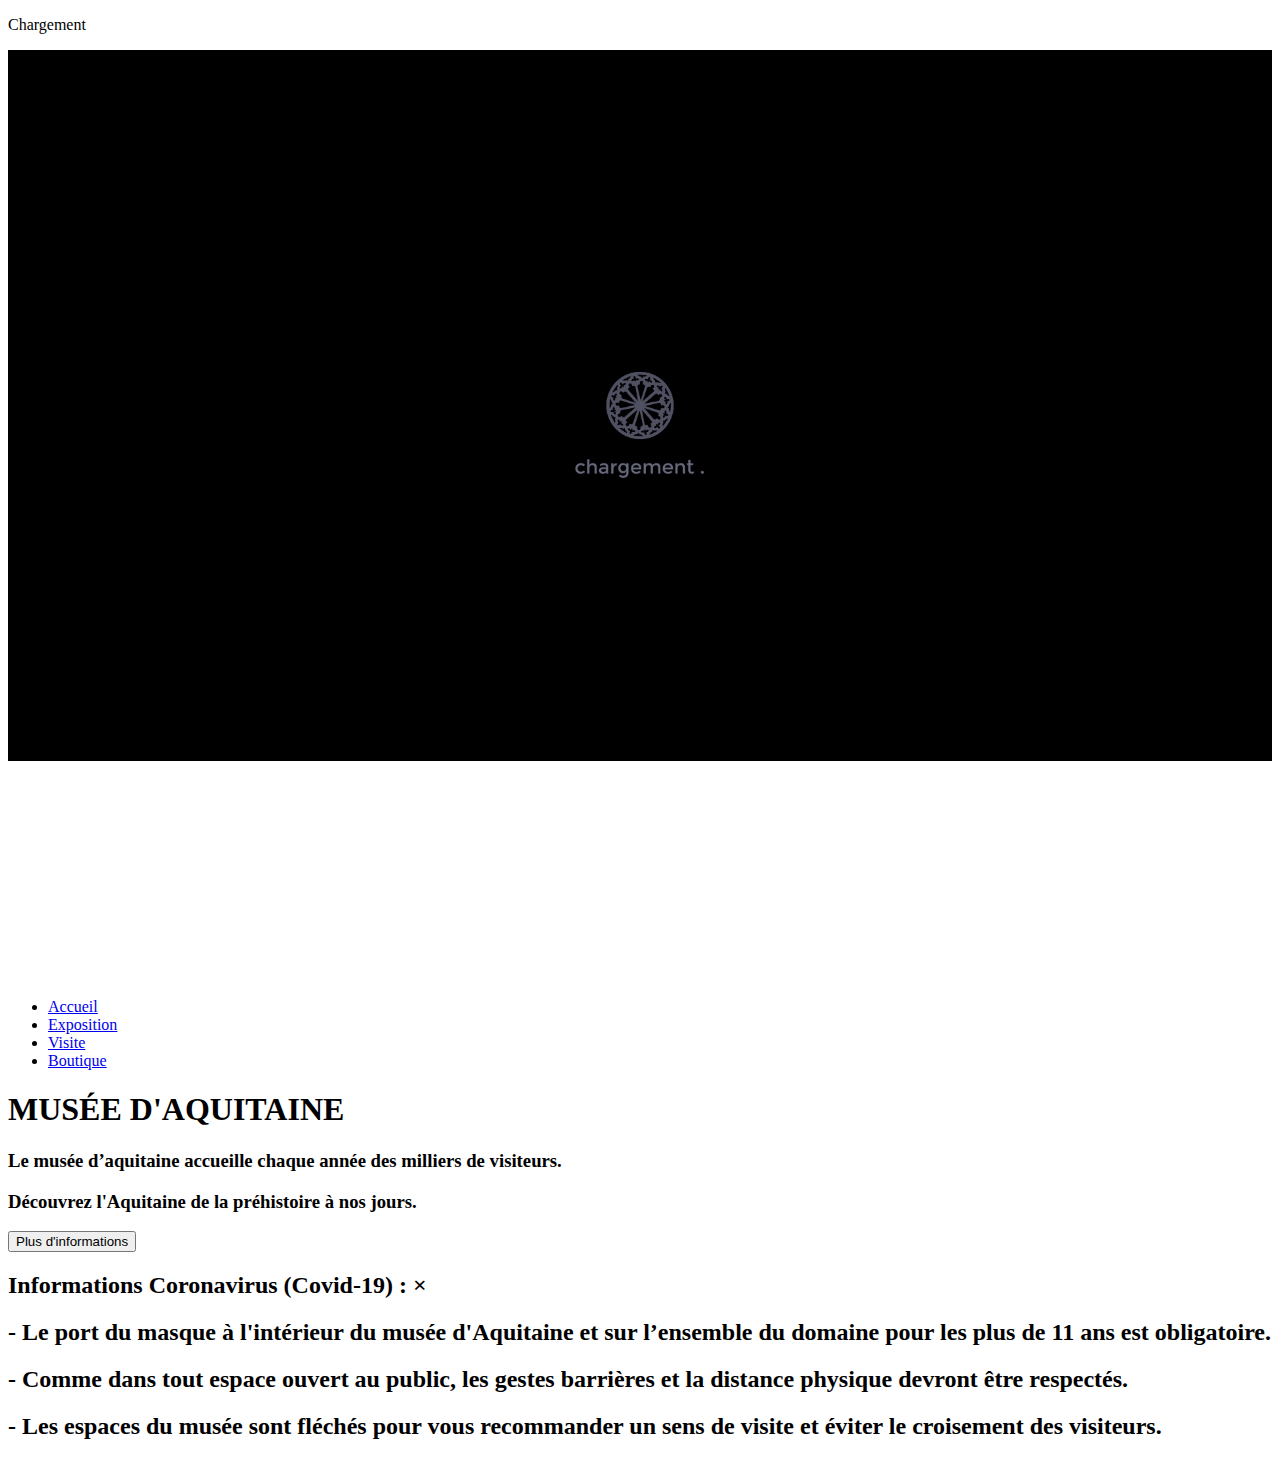
==== commit 4aaa58cb: "Fin de journée 20/10/2020" ====
--- a/Accueil.html
+++ b/Accueil.html
@@ -4,12 +4,18 @@
 	    <title>Musée d'aquitaine</title>
 		<meta charset="UTF-8">
         <link rel="stylesheet" href="css/style.css"> 
+        <link rel="stylesheet" href="css/reset.css"> 
+
     </head>
     <body>
-		
-
-    	<!-- Pour la programmation du bouton Covid -->
-    	<div class="CadrePopUpCovid">
+<!---------------------------------------------- ÉCRAN DE CHARGEMENT -------------------------------------------------->
+    <section id="loading">
+        <p>Chargement</p>
+        <video width="100%" height="100%" autoplay loop muted inline>
+            <source class="vidéo_chargement"src="Vidéos/Chargement 2_1.mp4" type="video/mp4" />
+        </video> 
+    </section>
+        <script src="JS/chargement.js"></script>
 <!------------------------------------------------- NAV BARRE = MENU -------------------------------------------------->
 	<div class="container">
 			<img class="logo_musée" src="image/musee.png">
@@ -22,7 +28,7 @@
 	</div>
 <!--------------------------------------------------- TITRE + SOUS-TITRE ----------------------------------------------->
 	<div class="CadreTitre">
-		<h1>MUSEE D'AQUITAINE </h1> 
+		<h1>MUSÉE D'AQUITAINE </h1> 
 		<h3 id="ligne1">Le musée d’aquitaine accueille chaque année des milliers de visiteurs.</h3>
 		<h3 id="ligne2">Découvrez l'Aquitaine de la  préhistoire à nos jours.</h3>
 	</div>
@@ -48,54 +54,6 @@
 
 		<script src="JS/popUp.JS"></script> 
 
-		<!-- Pour la programmation du bouton Covid -->
-
-
-		<div class="container">
-			<div class="navbar">
-				<table class="navbar-table" width="100%" border="0px" height="100%">
-					<tr>
-						<td><center><img width="30%" src="musee.png"></center></td>
-						<td class="active"><a href="#">Accueil</a></td>
-						<td><a href="#">Visite</a></td>
-						<td><a href="#">Exposition</a></td>
-						<td><a href="#">Boutique</a></td>
-						<td><a>Langue</a></td>
-					</tr>
-				</table>
-			</div>
-			<hr class="bar">
-		</div>
-
-		<div class="flottant">
-            <img id="reload" src="rosace.png" alt="scroll">
-		</div>
-		
-
-		<div class="titre">
-			
-
-				<h1>MUSEE D'AQUITAINE </h1> 
-				<h2> 
-					<center> 
-					         <p>Le musée d’aquitaine accueille chaque année des milliers de visiteurs.</p> 
-					        Découvrez l'Aquitaine de la  préhistoire à nos jours.
-				    </center>
-					
- 			    </h2>
-		</div>    
-
-		
-				
-
-
-			</div>  
-<!---------------------------------------------- ANIMATION ROSACE ARRIERE-PLAN ----------------------------------------------->
-
-	<div class="flottant">
-           <img id="reload" src="image/rosace (1).png" alt="scroll">
-	</div>
-    <script src="JS/slider.js" type="text/javascript"></script>
 <!---------------------------------------------------------- FIN ------------------------------------------------------------->
     </body>
 </html>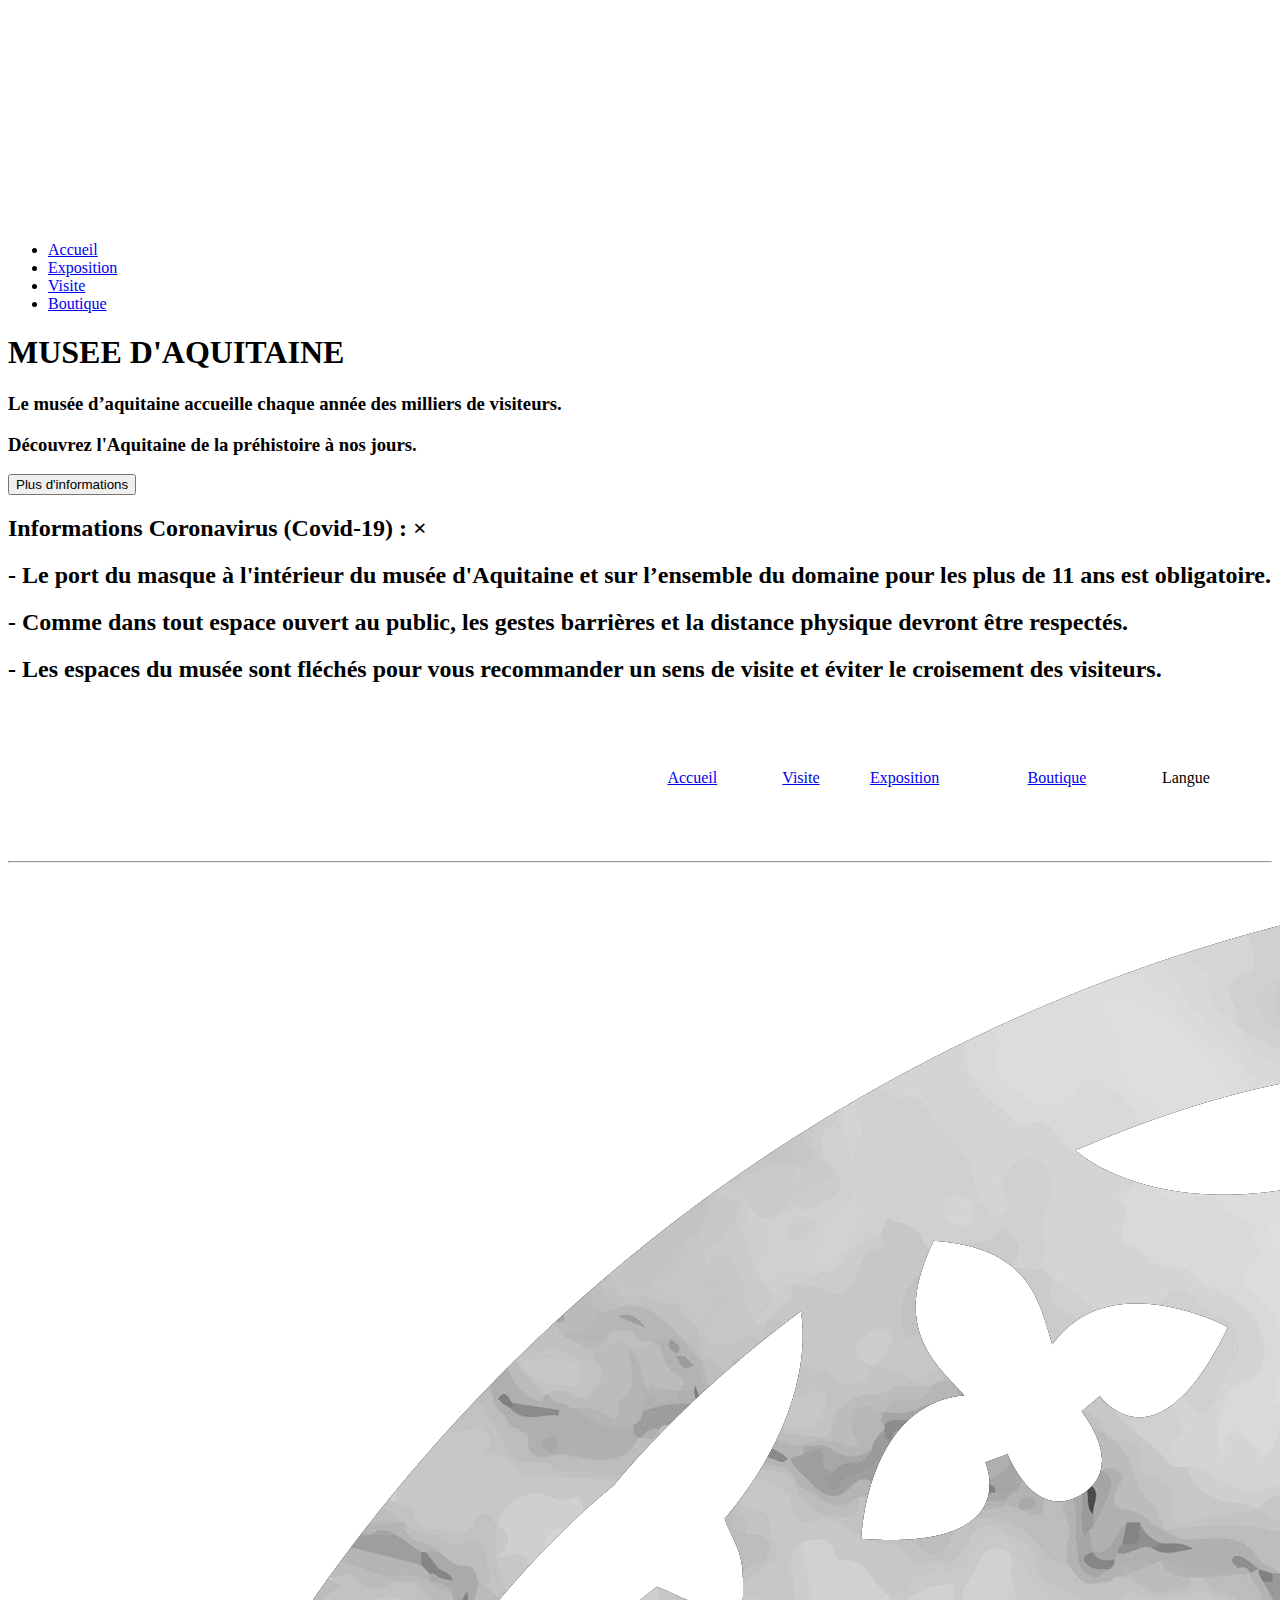
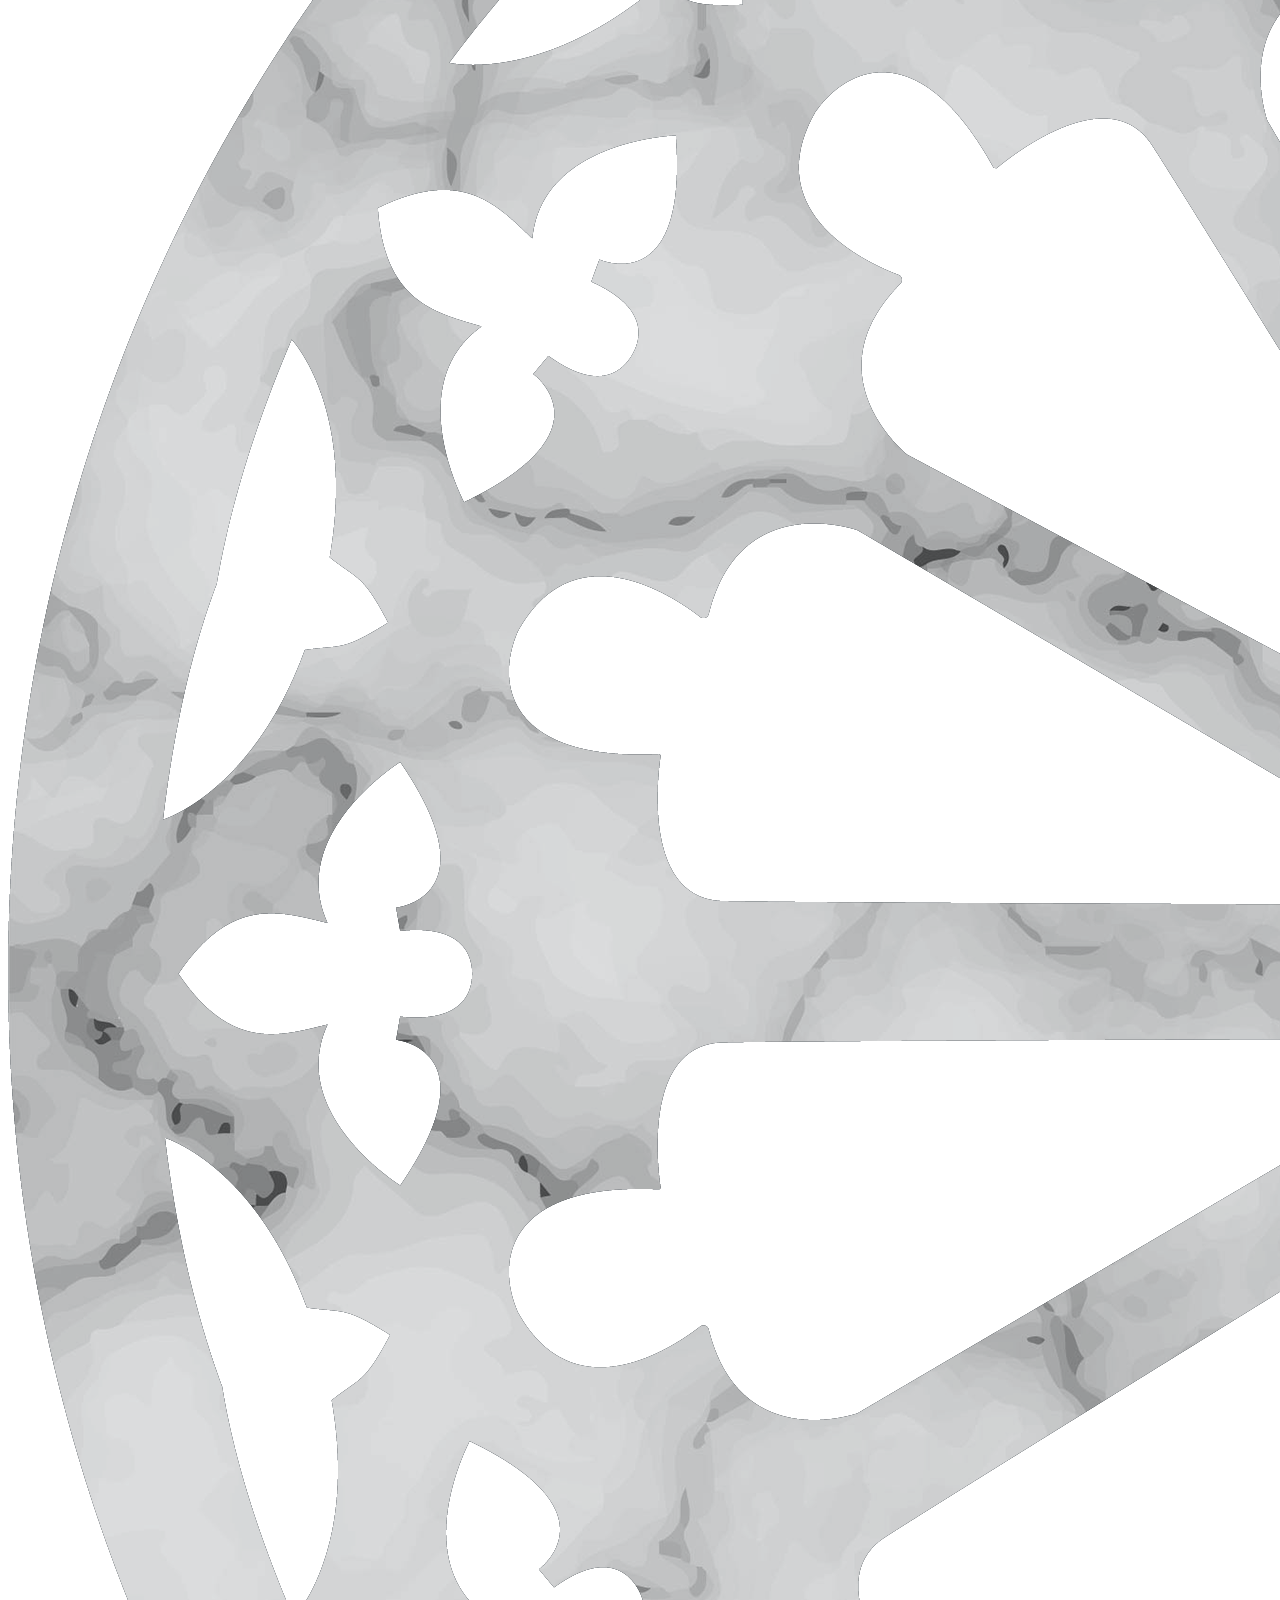
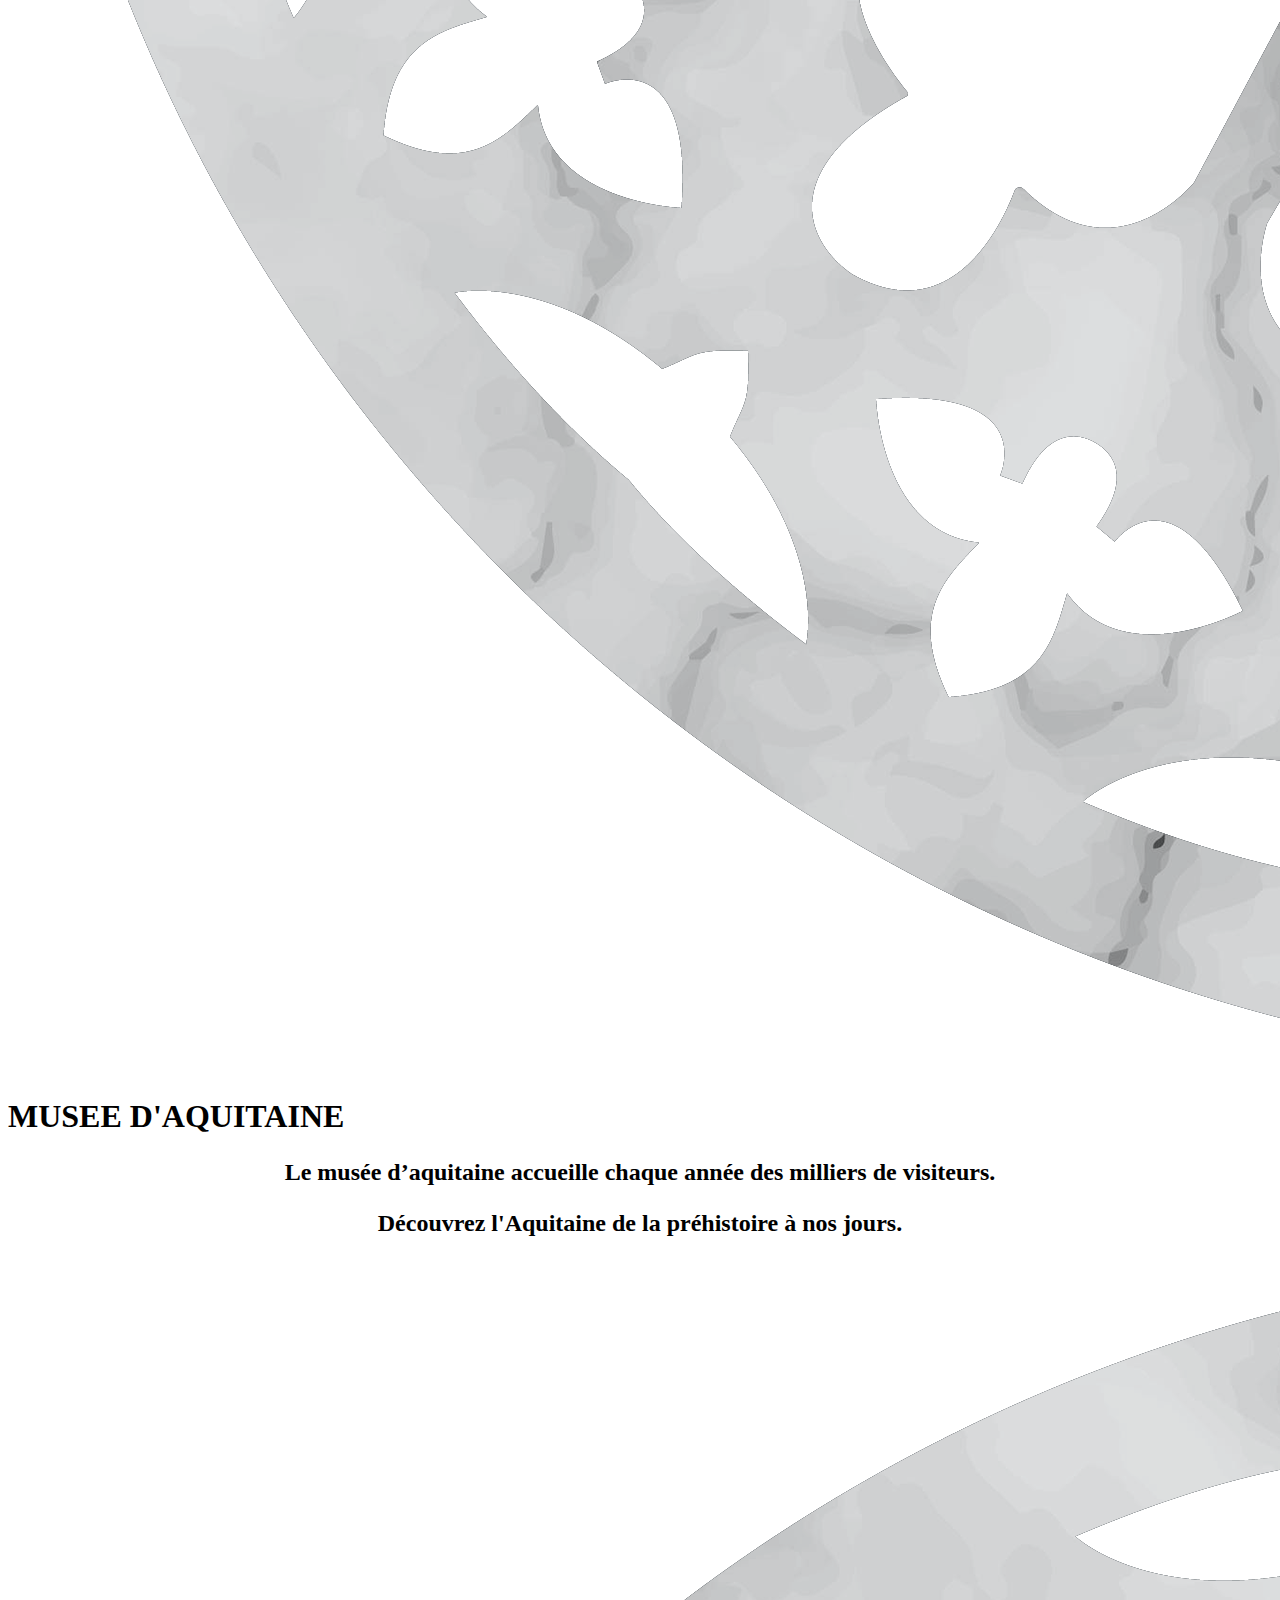
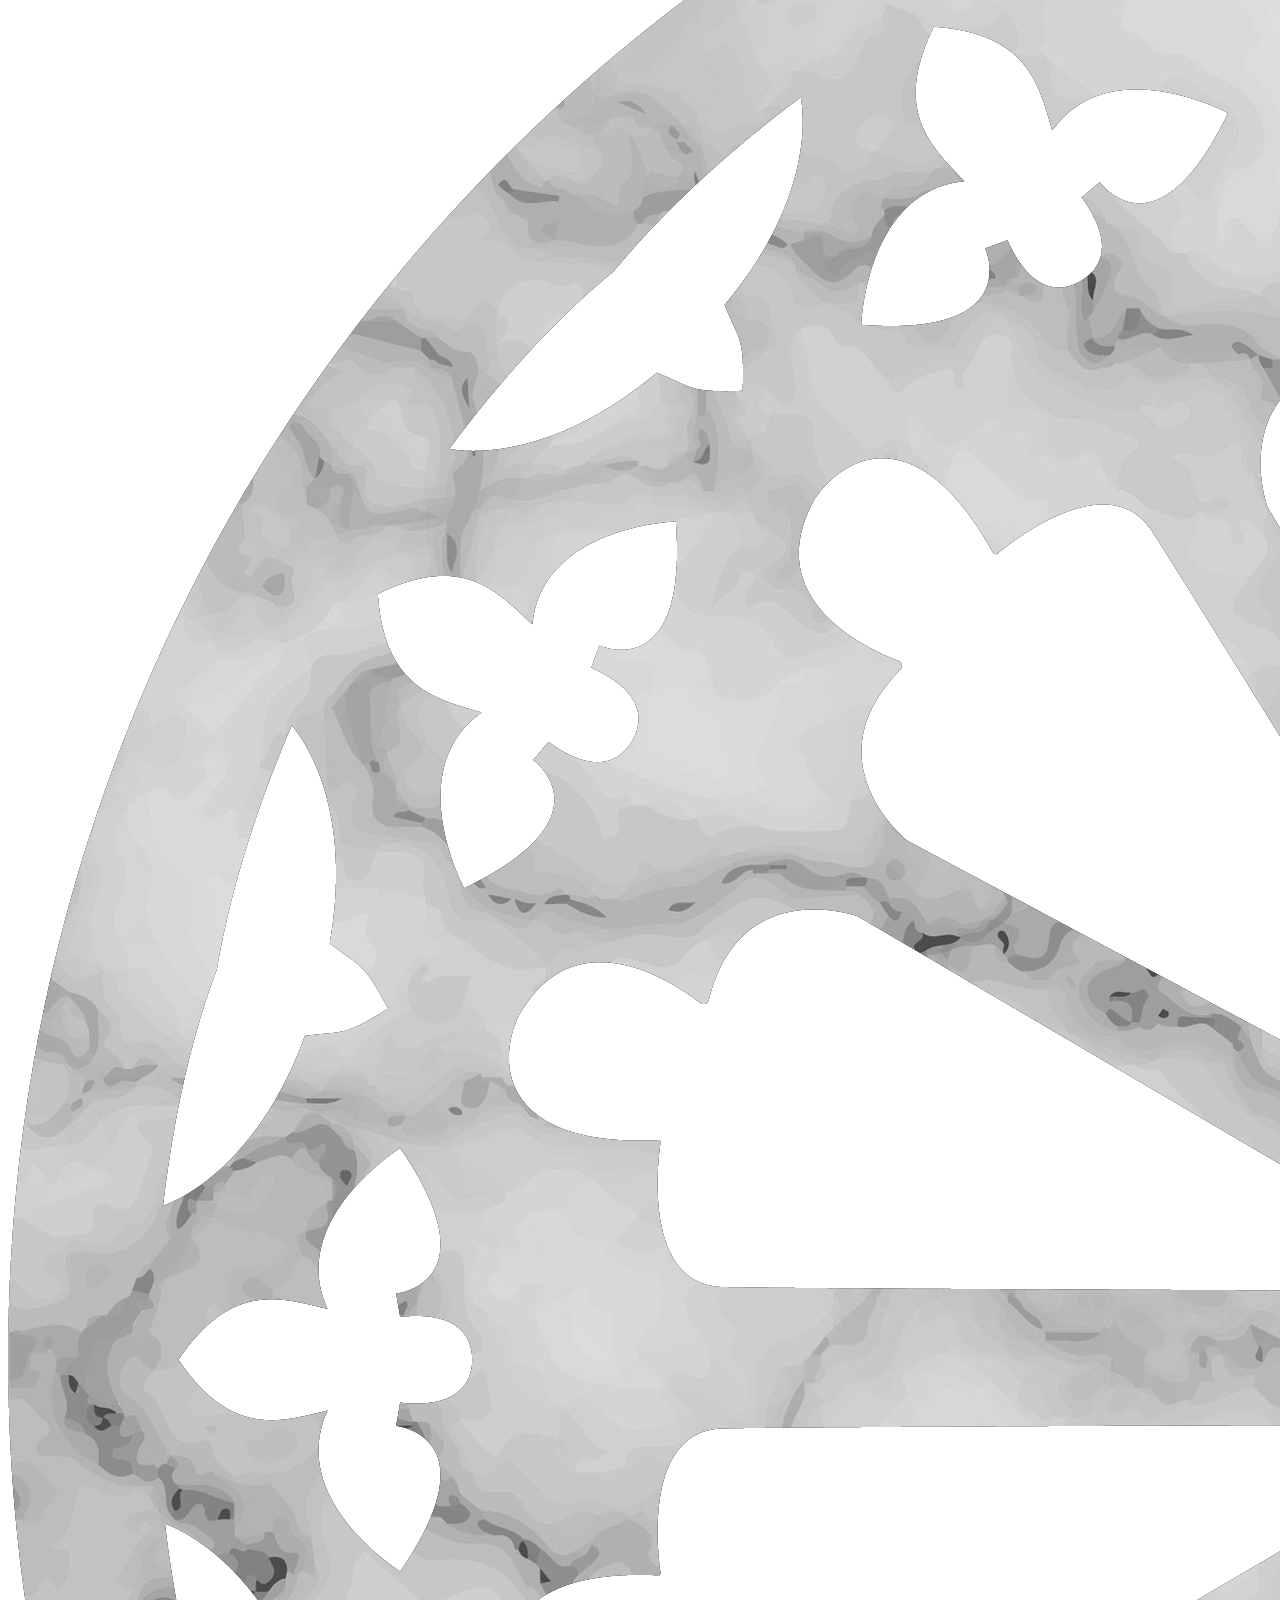
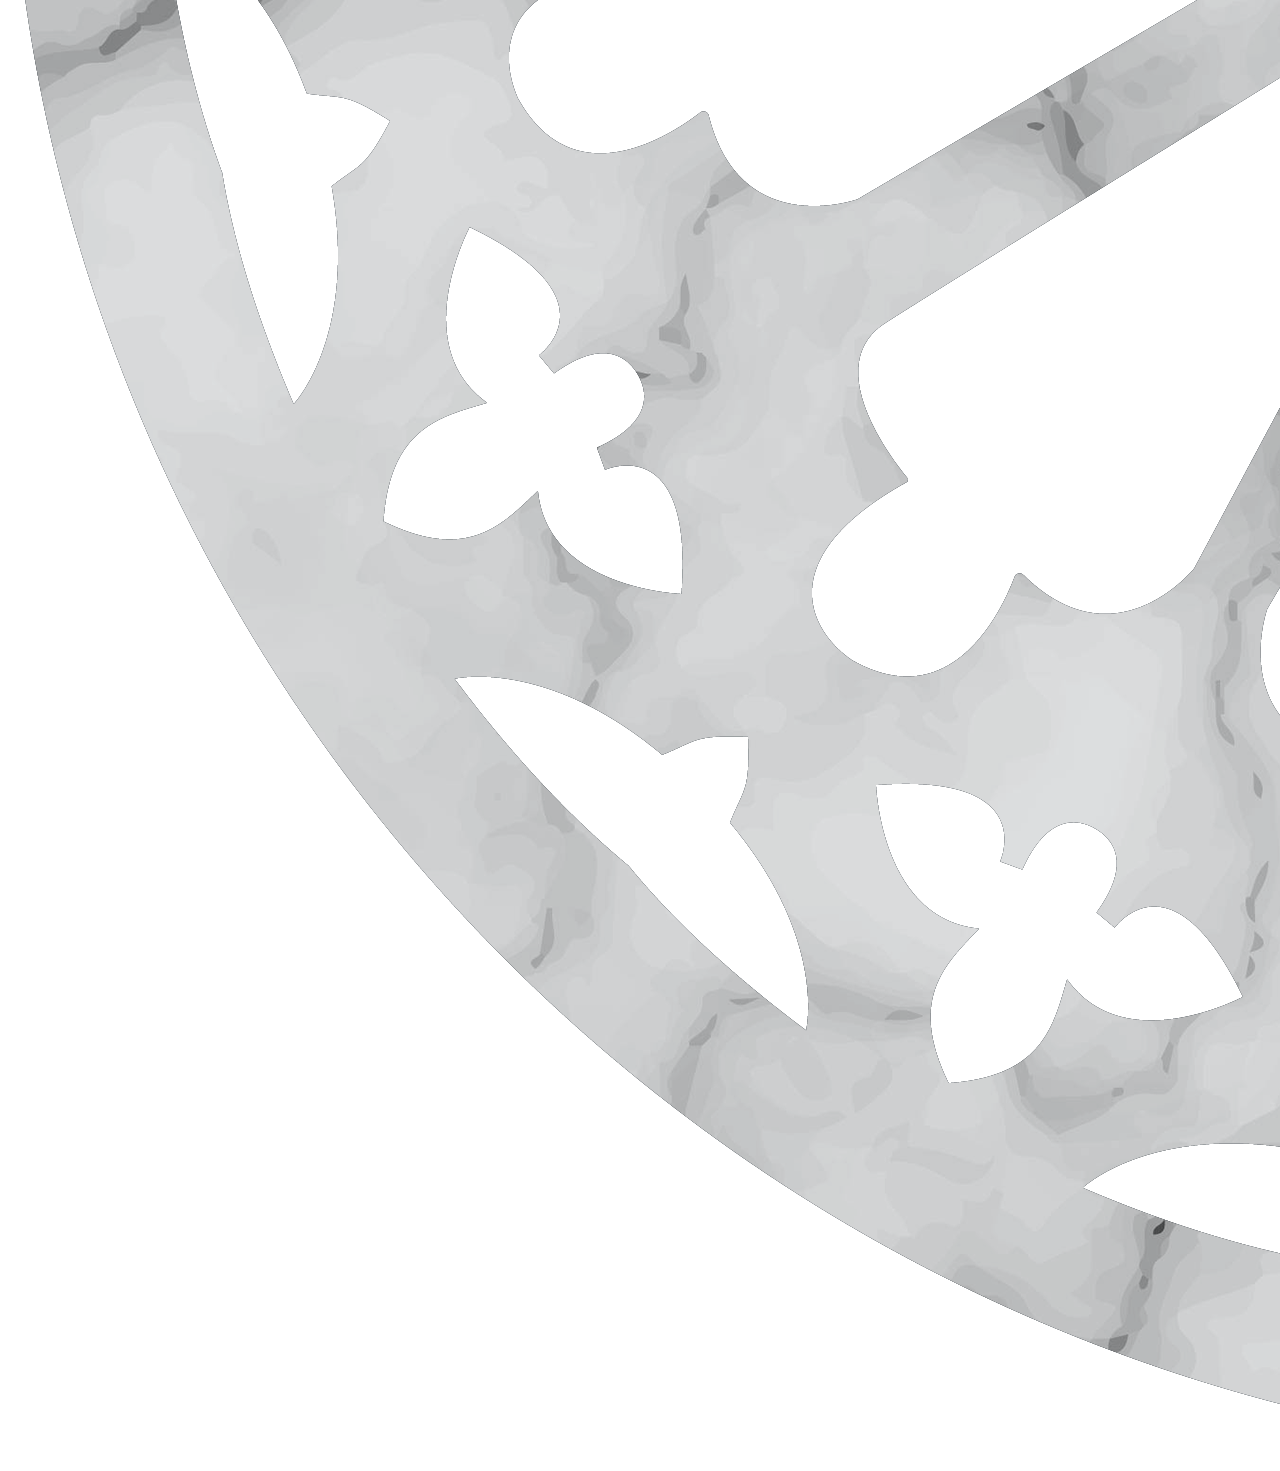
==== commit d54ab38f: "j'ai avancé pour la page expo" ====
--- a/Accueil.html
+++ b/Accueil.html
@@ -4,18 +4,12 @@
 	    <title>Musée d'aquitaine</title>
 		<meta charset="UTF-8">
         <link rel="stylesheet" href="css/style.css"> 
-        <link rel="stylesheet" href="css/reset.css"> 
-
     </head>
     <body>
-<!---------------------------------------------- ÉCRAN DE CHARGEMENT -------------------------------------------------->
-    <section id="loading">
-        <p>Chargement</p>
-        <video width="100%" height="100%" autoplay loop muted inline>
-            <source class="vidéo_chargement"src="Vidéos/Chargement 2_1.mp4" type="video/mp4" />
-        </video> 
-    </section>
-        <script src="JS/chargement.js"></script>
+		
+
+    	<!-- Pour la programmation du bouton Covid -->
+    	<div class="CadrePopUpCovid">
 <!------------------------------------------------- NAV BARRE = MENU -------------------------------------------------->
 	<div class="container">
 			<img class="logo_musée" src="image/musee.png">
@@ -28,7 +22,7 @@
 	</div>
 <!--------------------------------------------------- TITRE + SOUS-TITRE ----------------------------------------------->
 	<div class="CadreTitre">
-		<h1>MUSÉE D'AQUITAINE </h1> 
+		<h1>MUSEE D'AQUITAINE </h1> 
 		<h3 id="ligne1">Le musée d’aquitaine accueille chaque année des milliers de visiteurs.</h3>
 		<h3 id="ligne2">Découvrez l'Aquitaine de la  préhistoire à nos jours.</h3>
 	</div>
@@ -54,6 +48,54 @@
 
 		<script src="JS/popUp.JS"></script> 
 
+		<!-- Pour la programmation du bouton Covid -->
+
+
+		<div class="container">
+			<div class="navbar">
+				<table class="navbar-table" width="100%" border="0px" height="100%">
+					<tr>
+						<td><center><img width="30%" src="musee.png"></center></td>
+						<td class="active"><a href="#">Accueil</a></td>
+						<td><a href="#">Visite</a></td>
+						<td><a href="#">Exposition</a></td>
+						<td><a href="#">Boutique</a></td>
+						<td><a>Langue</a></td>
+					</tr>
+				</table>
+			</div>
+			<hr class="bar">
+		</div>
+
+		<div class="flottant">
+            <img id="reload" src="rosace.png" alt="scroll">
+		</div>
+		
+
+		<div class="titre">
+			
+
+				<h1>MUSEE D'AQUITAINE </h1> 
+				<h2> 
+					<center> 
+					         <p>Le musée d’aquitaine accueille chaque année des milliers de visiteurs.</p> 
+					        Découvrez l'Aquitaine de la  préhistoire à nos jours.
+				    </center>
+					
+ 			    </h2>
+		</div>    
+
+		
+				
+
+
+			</div>  
+<!---------------------------------------------- ANIMATION ROSACE ARRIERE-PLAN ----------------------------------------------->
+
+	<div class="flottant">
+           <img id="reload" src="image/rosace (1).png" alt="scroll">
+	</div>
+    <script src="JS/slider.js" type="text/javascript"></script>
 <!---------------------------------------------------------- FIN ------------------------------------------------------------->
     </body>
 </html>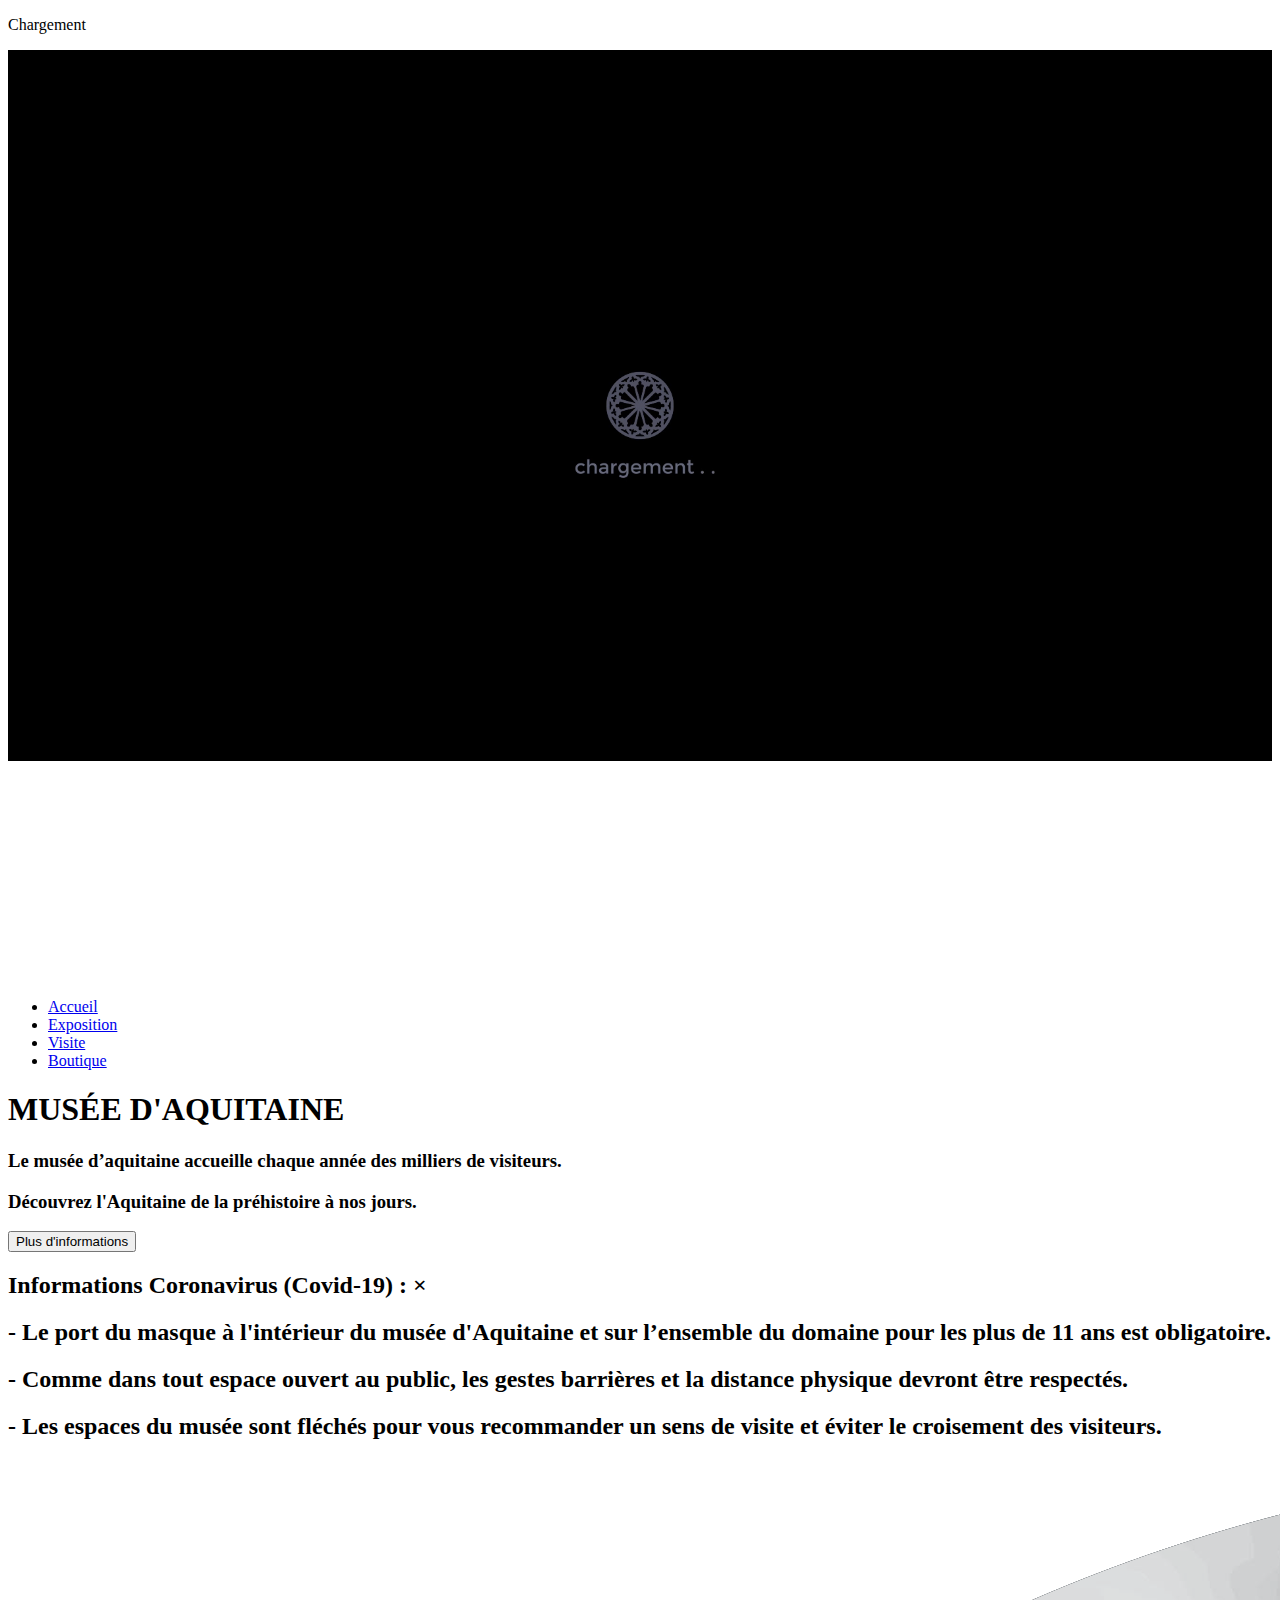
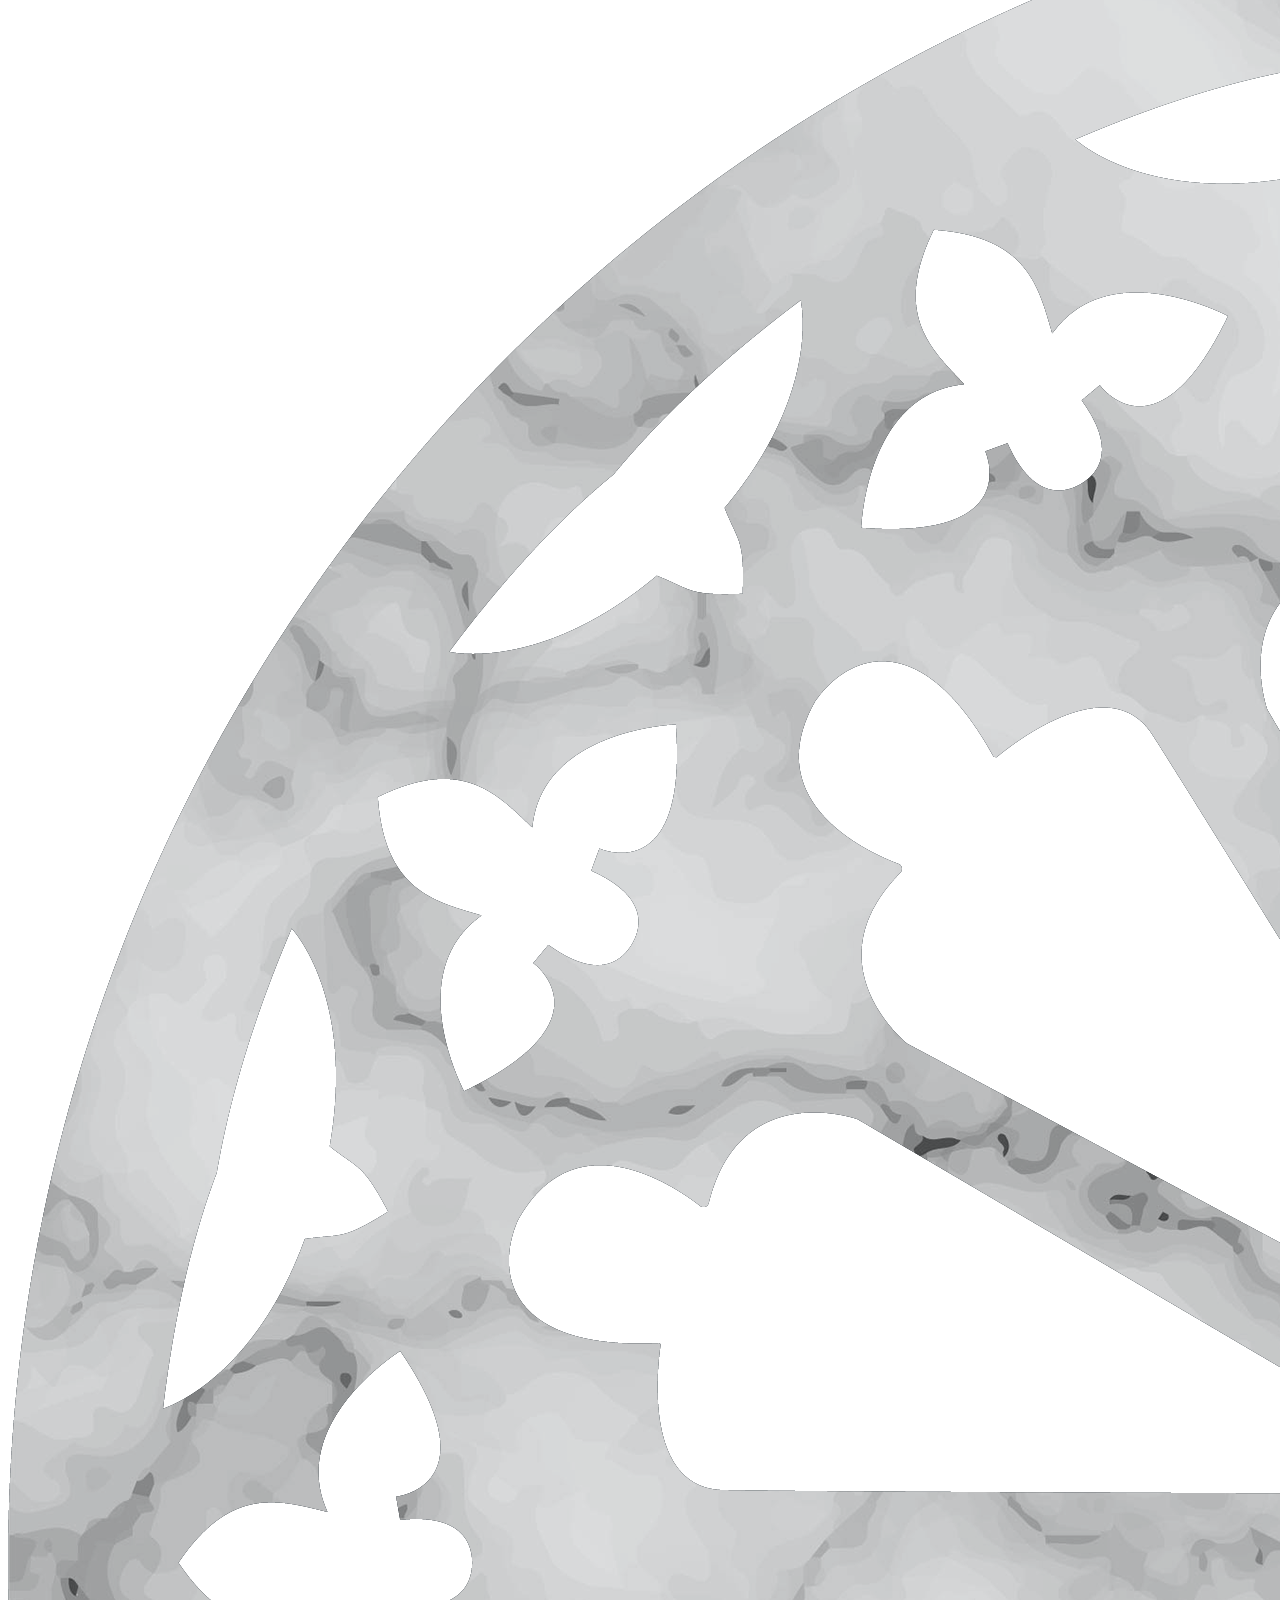
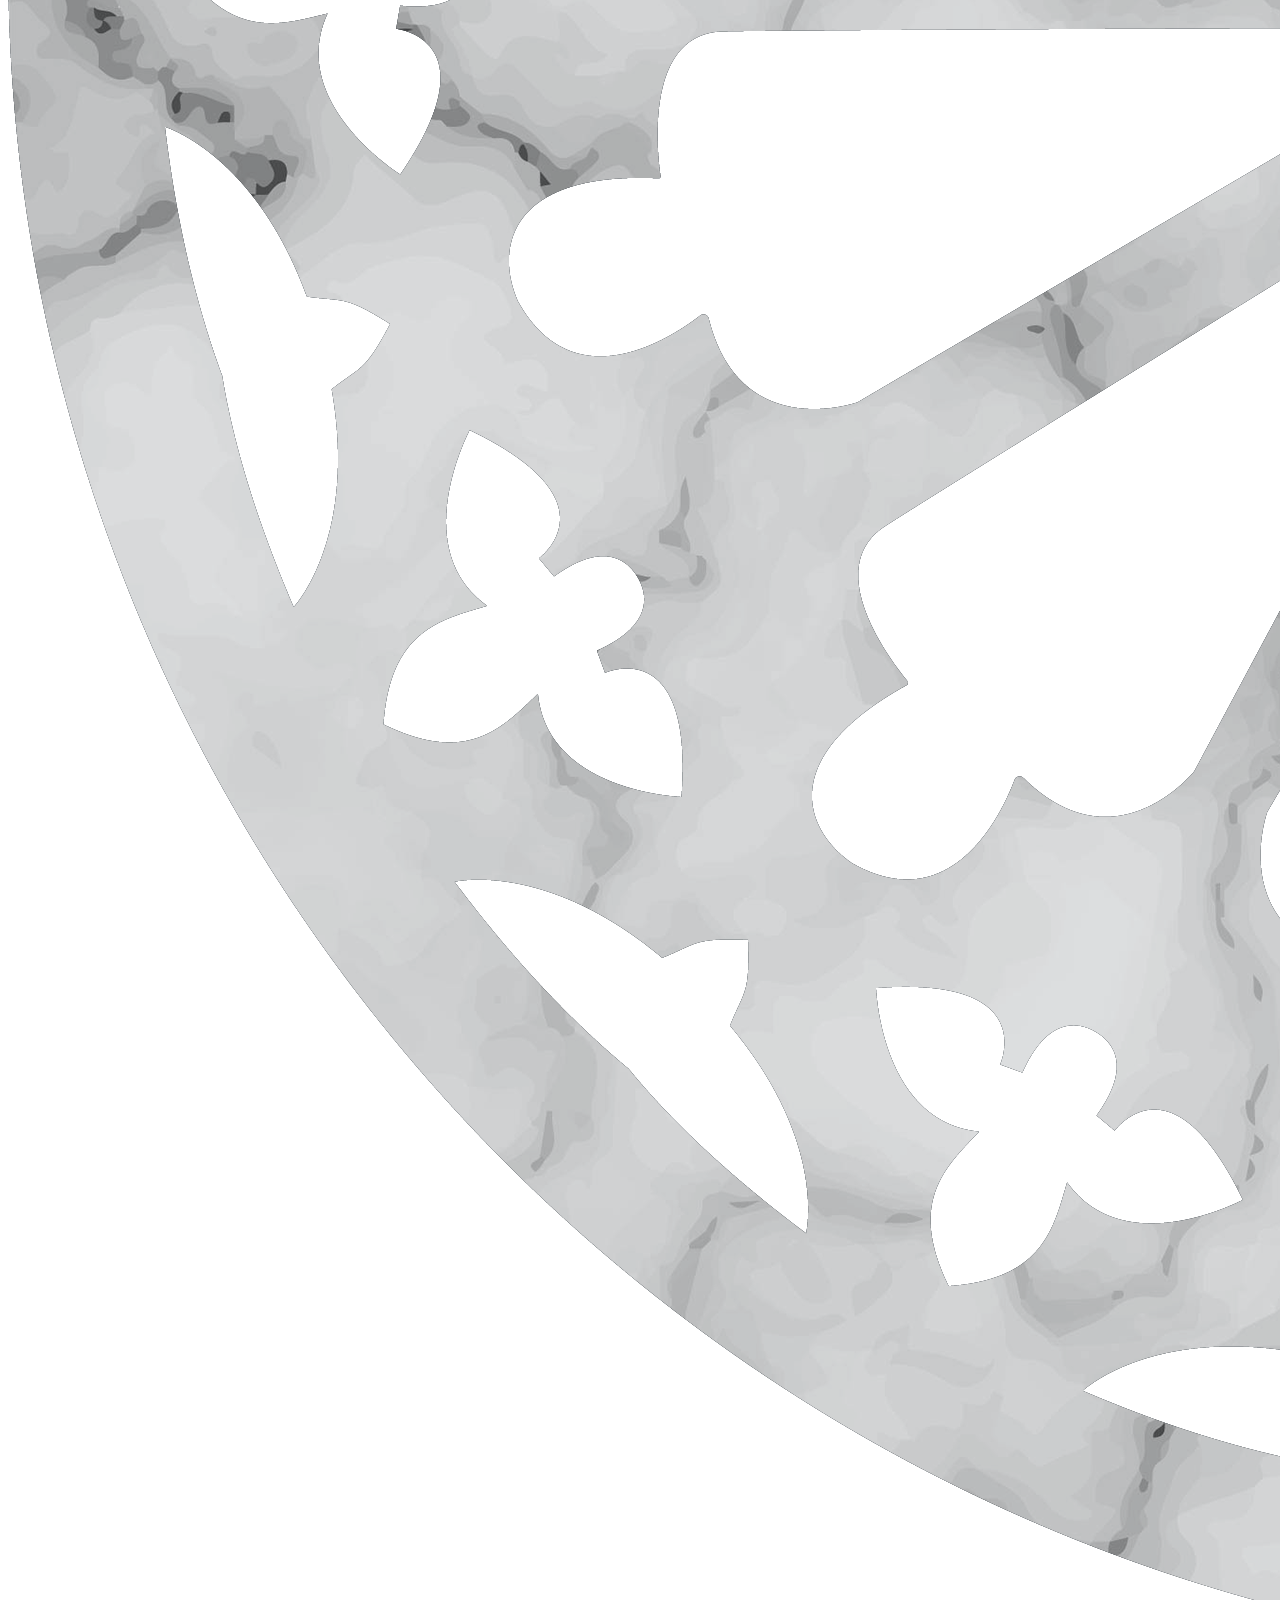
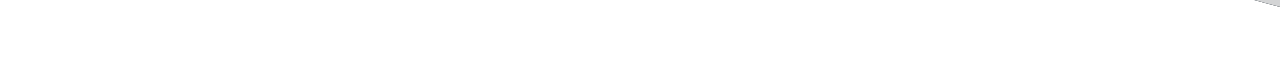
==== commit 5704084b: "remise à jour 21/10/2020 09:05" ====
--- a/Accueil.html
+++ b/Accueil.html
@@ -4,8 +4,17 @@
 	    <title>Musée d'aquitaine</title>
 		<meta charset="UTF-8">
         <link rel="stylesheet" href="css/style.css"> 
+        <link rel="stylesheet" href="css/reset.css"> 
     </head>
     <body>
+<!---------------------------------------------- ÉCRAN DE CHARGEMENT -------------------------------------------------->
+    <section id="loading">
+        <p>Chargement</p>
+        <video width="100%" height="100%" autoplay loop muted inline>
+            <source class="vidéo_chargement"src="Vidéos/Chargement 2_1.mp4" type="video/mp4" />
+        </video> 
+    </section>
+        <script src="JS/chargement.js"></script>
 		
 
     	<!-- Pour la programmation du bouton Covid -->
@@ -22,7 +31,7 @@
 	</div>
 <!--------------------------------------------------- TITRE + SOUS-TITRE ----------------------------------------------->
 	<div class="CadreTitre">
-		<h1>MUSEE D'AQUITAINE </h1> 
+		<h1>MUSÉE D'AQUITAINE </h1> 
 		<h3 id="ligne1">Le musée d’aquitaine accueille chaque année des milliers de visiteurs.</h3>
 		<h3 id="ligne2">Découvrez l'Aquitaine de la  préhistoire à nos jours.</h3>
 	</div>
@@ -48,48 +57,6 @@
 
 		<script src="JS/popUp.JS"></script> 
 
-		<!-- Pour la programmation du bouton Covid -->
-
-
-		<div class="container">
-			<div class="navbar">
-				<table class="navbar-table" width="100%" border="0px" height="100%">
-					<tr>
-						<td><center><img width="30%" src="musee.png"></center></td>
-						<td class="active"><a href="#">Accueil</a></td>
-						<td><a href="#">Visite</a></td>
-						<td><a href="#">Exposition</a></td>
-						<td><a href="#">Boutique</a></td>
-						<td><a>Langue</a></td>
-					</tr>
-				</table>
-			</div>
-			<hr class="bar">
-		</div>
-
-		<div class="flottant">
-            <img id="reload" src="rosace.png" alt="scroll">
-		</div>
-		
-
-		<div class="titre">
-			
-
-				<h1>MUSEE D'AQUITAINE </h1> 
-				<h2> 
-					<center> 
-					         <p>Le musée d’aquitaine accueille chaque année des milliers de visiteurs.</p> 
-					        Découvrez l'Aquitaine de la  préhistoire à nos jours.
-				    </center>
-					
- 			    </h2>
-		</div>    
-
-		
-				
-
-
-			</div>  
 <!---------------------------------------------- ANIMATION ROSACE ARRIERE-PLAN ----------------------------------------------->
 
 	<div class="flottant">
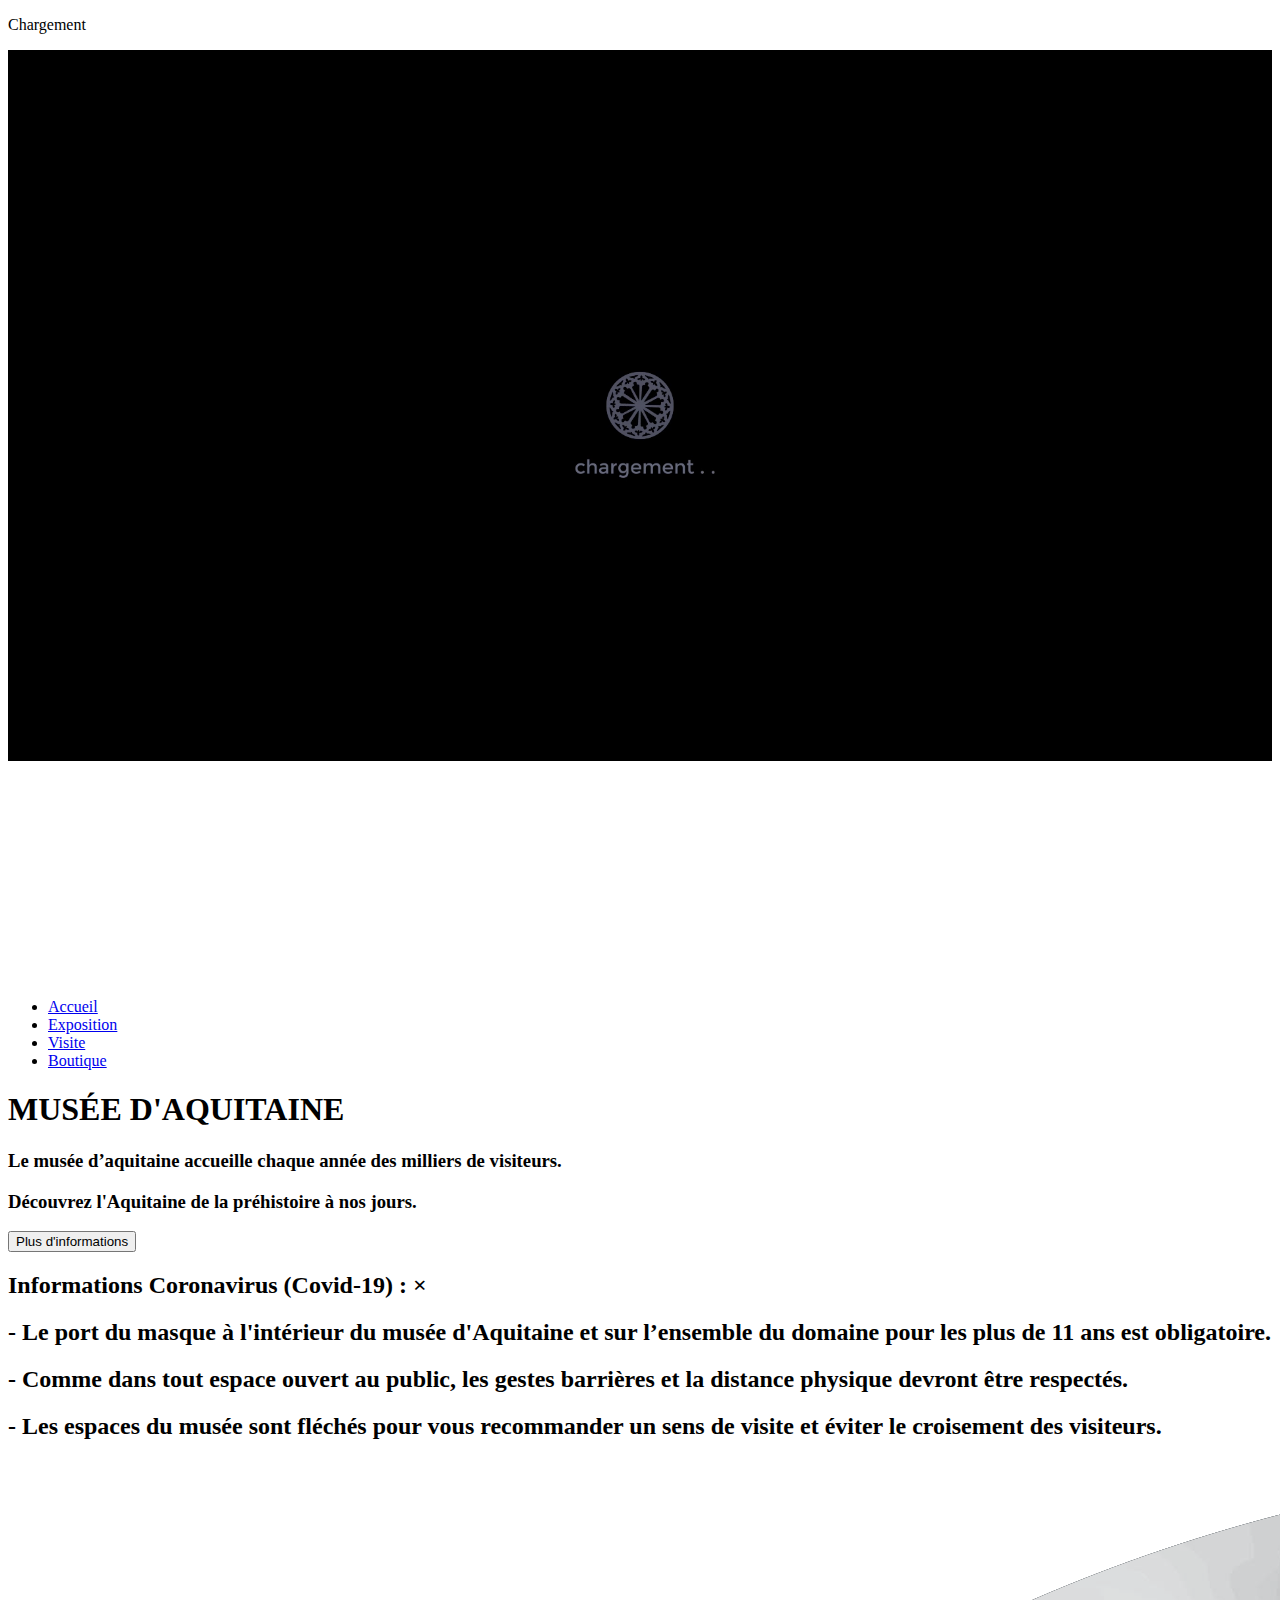
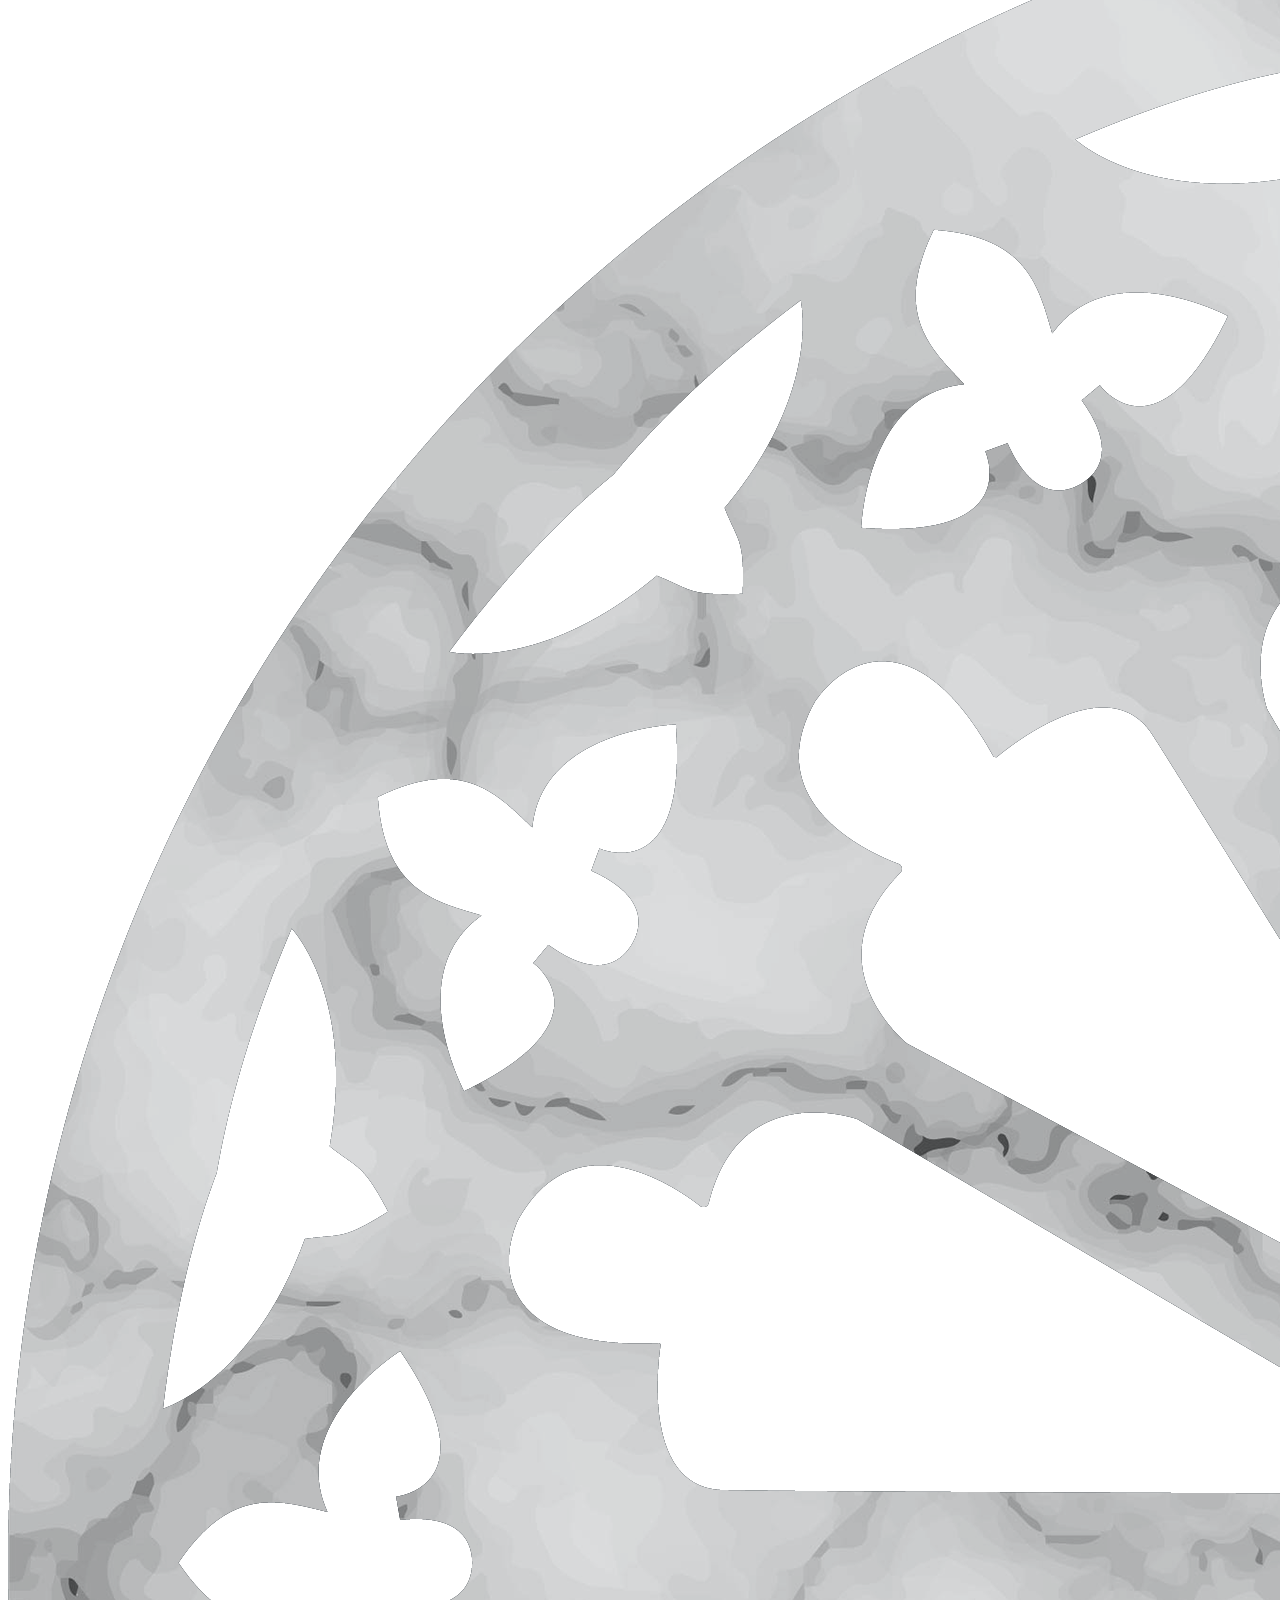
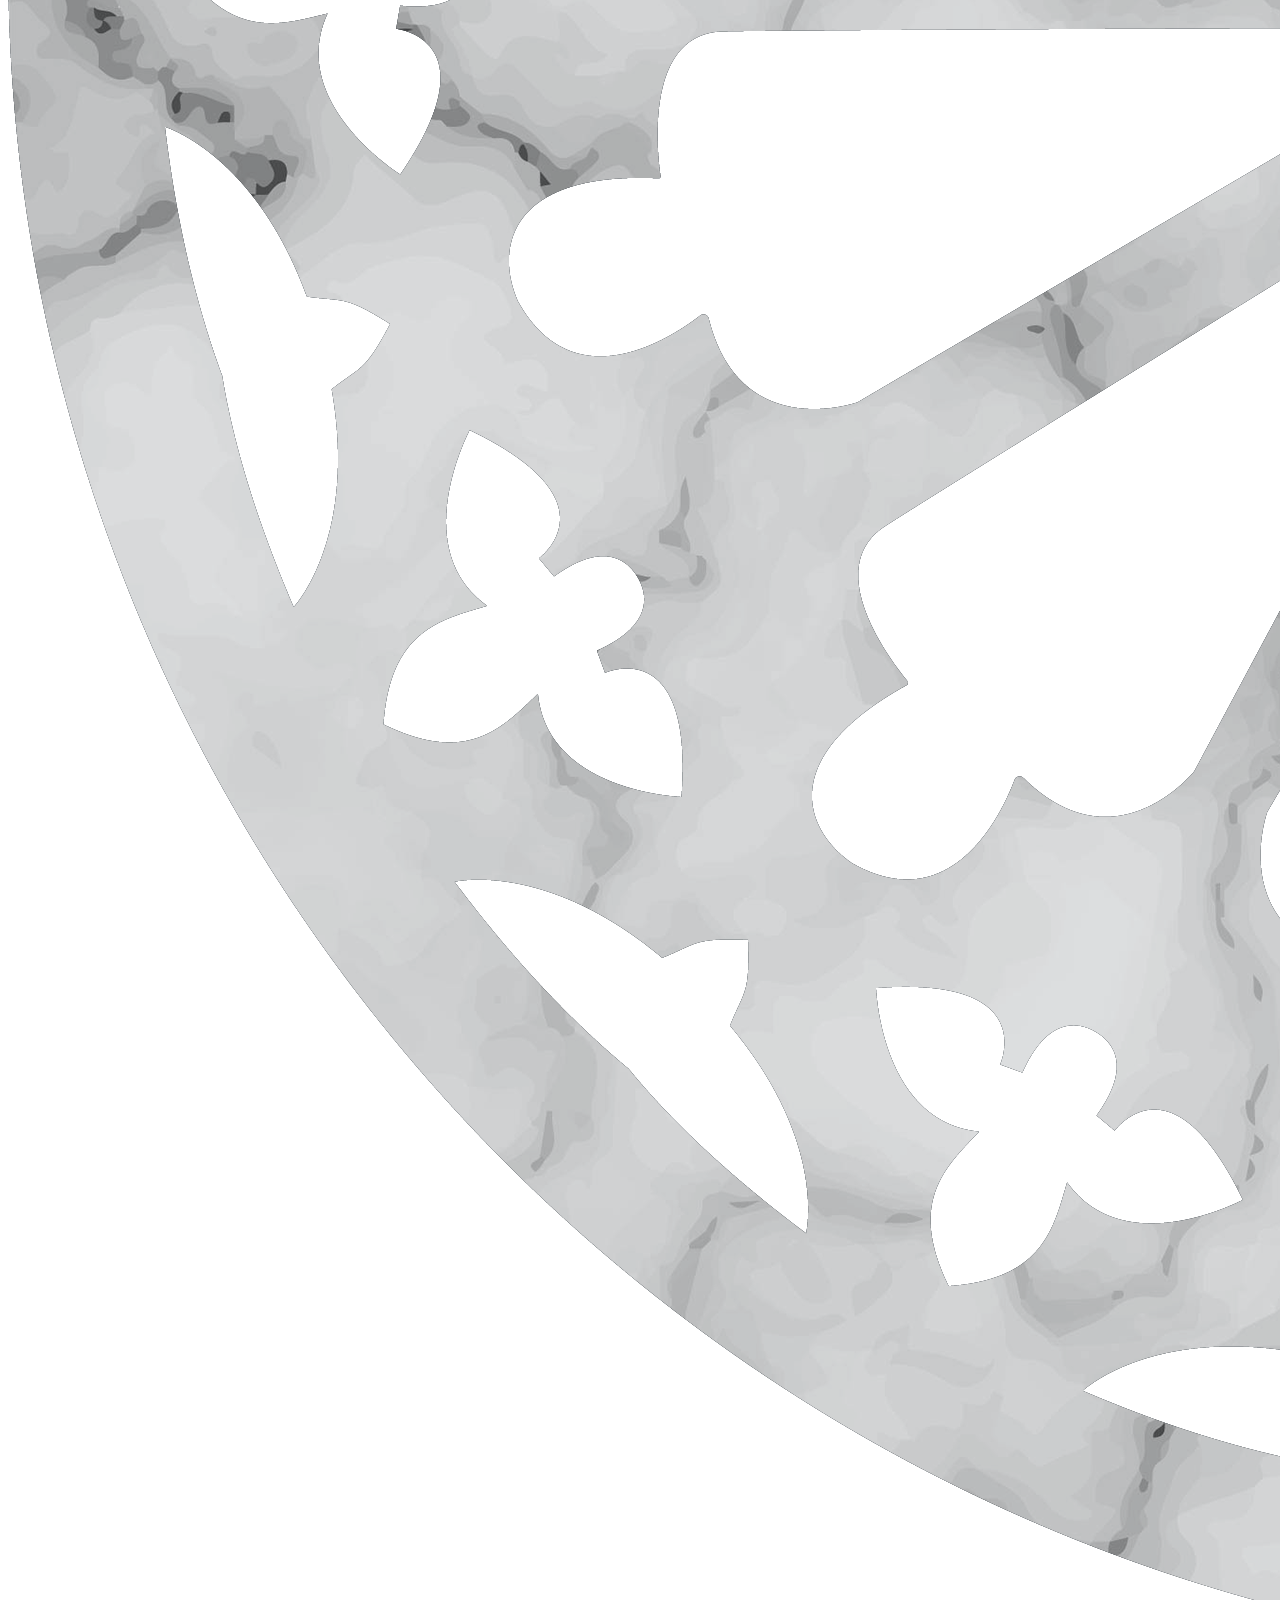
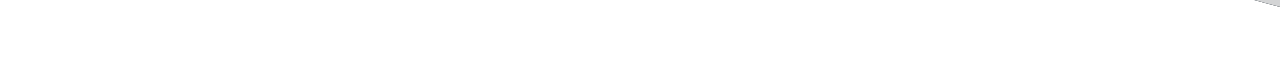
==== commit 502caad6: "mise en commun" ====
--- a/Accueil.html
+++ b/Accueil.html
@@ -11,17 +11,17 @@
     <section id="loading">
         <p>Chargement</p>
         <video width="100%" height="100%" autoplay loop muted inline>
-            <source class="vidéo_chargement"src="Vidéos/Chargement 2_1.mp4" type="video/mp4" />
+            <source class="vidéo_chargement"src="videos/Chargement 2_1.mp4" type="video/mp4" />
         </video> 
     </section>
-        <script src="JS/chargement.js"></script>
+        <script src="js/chargement.js"></script>
 		
 
     	<!-- Pour la programmation du bouton Covid -->
     	<div class="CadrePopUpCovid">
 <!------------------------------------------------- NAV BARRE = MENU -------------------------------------------------->
 	<div class="container">
-			<img class="logo_musée" src="image/musee.png">
+			<img class="logo_musée" src="img/musee.png">
 			<ul>
 				<li><a href="Accueil.html">Accueil</a></li>
  				<li><a href="Exposition.html">Exposition</a></li>
@@ -60,9 +60,9 @@
 <!---------------------------------------------- ANIMATION ROSACE ARRIERE-PLAN ----------------------------------------------->
 
 	<div class="flottant">
-           <img id="reload" src="image/rosace (1).png" alt="scroll">
+           <img id="reload" src="img/rosace.png" alt="scroll">
 	</div>
-    <script src="JS/slider.js" type="text/javascript"></script>
+    <script src="js/slider.js" type="text/javascript"></script>
 <!---------------------------------------------------------- FIN ------------------------------------------------------------->
     </body>
 </html>